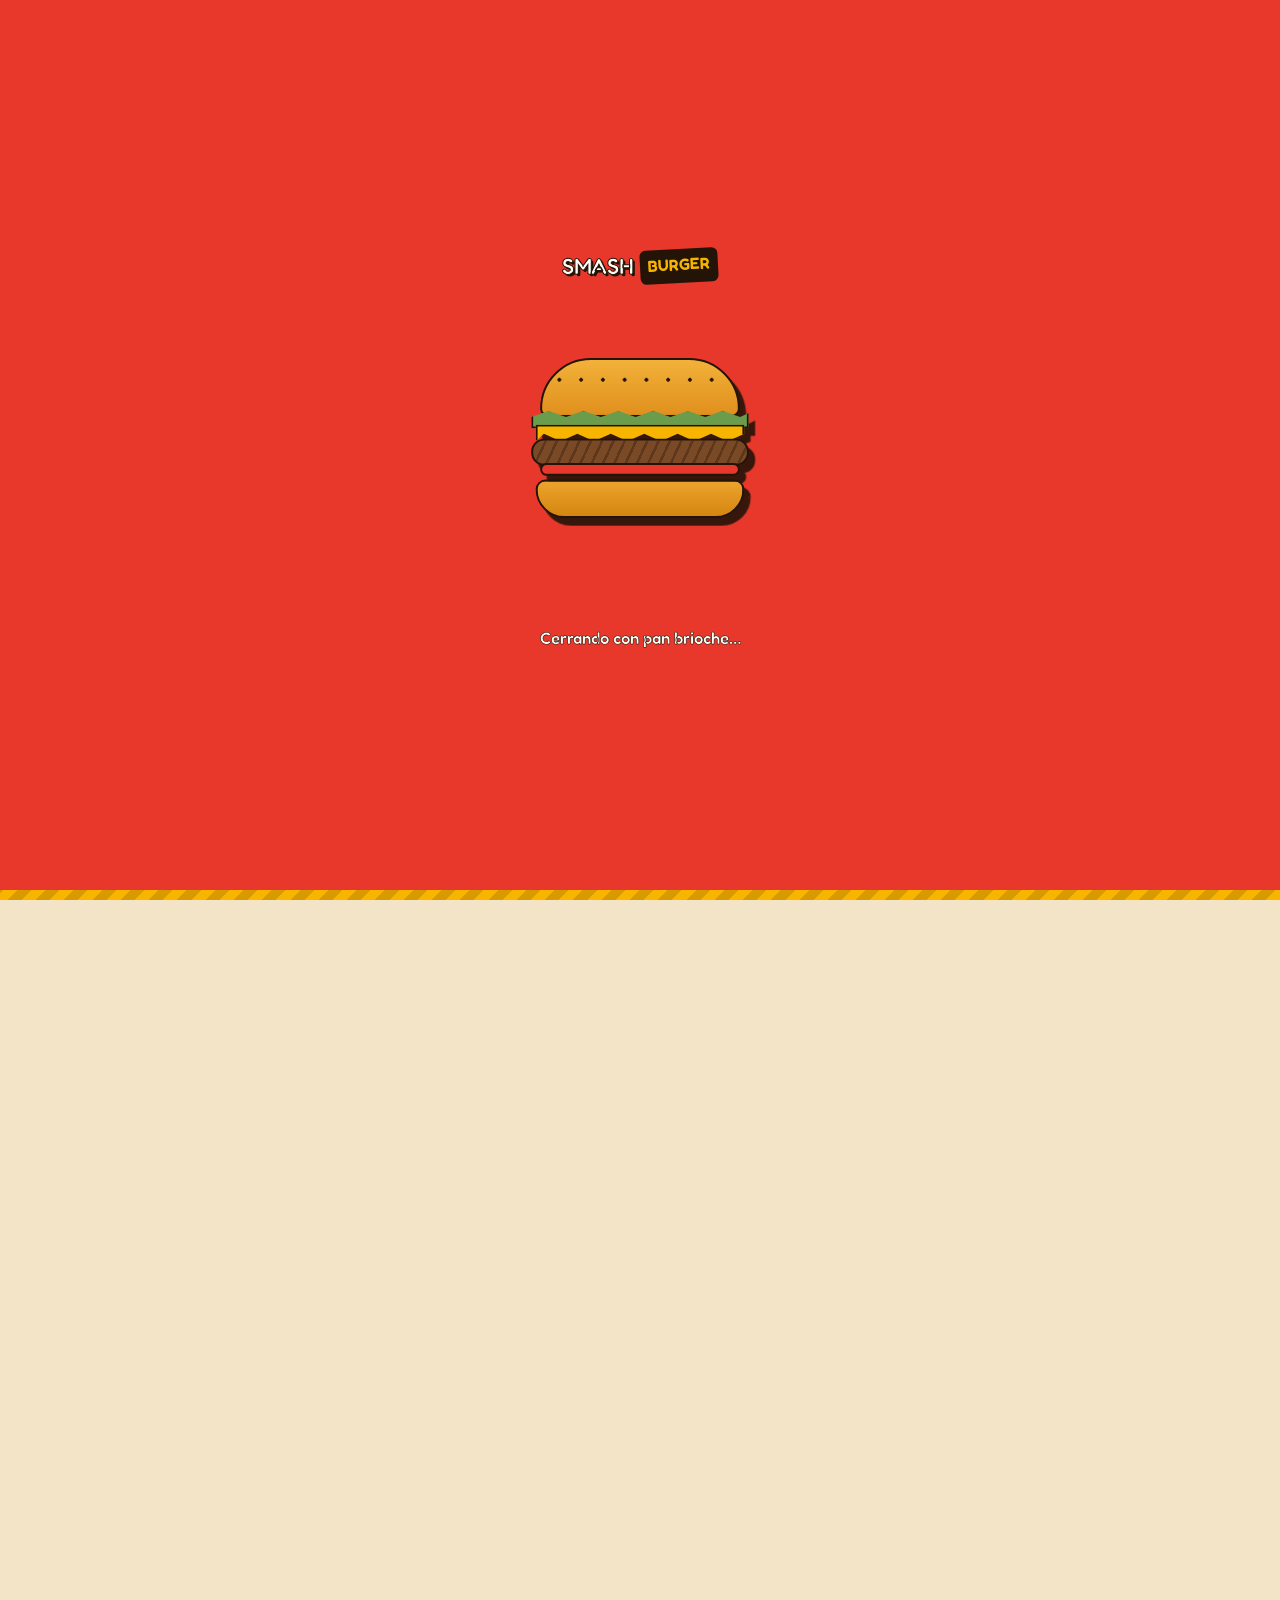
==== index.html @ 74e7815f "Rediseñar hero, sumar animaciones al scroll y vista de carta completa - Hero: la imagen aprovecha el" ====
<!DOCTYPE html>
<html lang="es">
<head>
<meta charset="UTF-8" />
<meta name="viewport" content="width=device-width, initial-scale=1.0" />
<title>Smash Burger — Smasheadas a mano, directo a la plancha</title>
<meta name="description" content="Smash Burger: hamburguesas smasheadas con carne 100% vacuna, pan brioche tostado y papas cortadas a mano. Pedí online o visitanos." />
<link rel="icon" href="data:image/svg+xml,%3Csvg xmlns='http://www.w3.org/2000/svg' viewBox='0 0 100 100'%3E%3Ctext y='.9em' font-size='90'%3E%F0%9F%8D%94%3C/text%3E%3C/svg%3E" />
<link rel="preconnect" href="https://fonts.googleapis.com" />
<link rel="preconnect" href="https://fonts.gstatic.com" crossorigin />
<link href="https://fonts.googleapis.com/css2?family=Fredoka:wght@500;600;700&family=Nunito:wght@600;700;800&display=swap" rel="stylesheet" />
<link rel="stylesheet" href="css/style.css" />
</head>
<body class="no-scroll">

<!-- ============ PRELOADER ============ -->
<svg width="0" height="0" style="position: absolute" aria-hidden="true" focusable="false">
  <defs>
    <clipPath id="waveClip" clipPathUnits="objectBoundingBox">
      <path d="M0,0 H1 V0.82 C0.958,0.9 0.917,0.9 0.875,0.82 C0.833,0.74 0.792,0.74 0.75,0.82 C0.708,0.9 0.667,0.9 0.625,0.82 C0.583,0.74 0.542,0.74 0.5,0.82 C0.458,0.9 0.417,0.9 0.375,0.82 C0.333,0.74 0.292,0.74 0.25,0.82 C0.208,0.9 0.167,0.9 0.125,0.82 C0.083,0.74 0.042,0.74 0,0.82 Z" />
    </clipPath>
  </defs>
</svg>

<div id="preloader">
  <div class="preload-logo">
    <span class="logo-smash">SMASH</span>
    <span class="logo-burger">BURGER</span>
  </div>

  <div class="css-burger preload-burger" aria-hidden="true">
    <div class="bun-top"></div>
    <div class="lettuce"></div>
    <div class="cheese"></div>
    <div class="patty"></div>
    <div class="tomato"></div>
    <div class="bun-bottom"></div>
  </div>

  <p class="preload-status" id="preloadStatus">Prendiendo la plancha…</p>

  <div class="preload-bar" aria-hidden="true">
    <div class="preload-bar-fill" id="preloadBarFill"></div>
  </div>
</div>

<div class="reveal-layer reveal-layer--orange" id="revealOrange" aria-hidden="true"></div>
<div class="reveal-layer reveal-layer--maroon" id="revealMaroon" aria-hidden="true"></div>

<!-- ============ HEADER ============ -->
<header class="site-header" id="siteHeader">
  <div class="container">
    <a href="#inicio" class="logo">
      <span class="logo-smash">SMASH</span>
      <span class="logo-burger">BURGER</span>
    </a>

    <nav>
      <ul class="nav-links" id="navLinks">
        <li><a href="#inicio">Inicio</a></li>
        <li><a href="#menu">Menú</a></li>
        <li><a href="#nosotros">Nosotros</a></li>
        <li><a href="#ubicacion">Ubicación</a></li>
        <li><a href="#contacto">Contacto</a></li>
      </ul>
    </nav>

    <div class="header-actions">
      <a href="#contacto" class="btn btn--primary btn--sm">Pedí ahora</a>
      <button class="nav-toggle" id="navToggle" aria-label="Abrir menú" aria-expanded="false">
        <span></span><span></span><span></span>
      </button>
    </div>
  </div>
</header>

<main>

  <!-- ============ HERO ============ -->
  <section class="hero" id="inicio">
    <span class="hero-bg-word" aria-hidden="true">SMASH</span>

    <div class="container">
      <div class="hero-copy">
        <span class="eyebrow reveal reveal--left">100% carne vacuna · pan brioche</span>
        <h1 class="reveal reveal--left" style="transition-delay:.08s">
          Smasheadas a mano,<br />
          directo a la <span class="highlight text-outline">plancha
            <svg viewBox="0 0 200 20" preserveAspectRatio="none" aria-hidden="true"><path d="M2 14C40 4 160 4 198 14" fill="none" stroke="var(--yellow)" stroke-width="8" stroke-linecap="round"/></svg>
          </span>
        </h1>
        <p class="reveal reveal--left" style="transition-delay:.16s">
          Carne aplastada en el punto justo para maximizar el dorado y el sabor,
          pan brioche tostado en manteca y el doble de queso. Nada de vueltas,
          todo sabor.
        </p>
        <div class="hero-actions reveal reveal--left" style="transition-delay:.24s">
          <a href="#menu" class="btn btn--primary">Ver menú</a>
          <a href="#ubicacion" class="btn btn--ghost">Cómo llegar</a>
        </div>

        <div class="hero-stats reveal reveal--left" style="transition-delay:.32s">
          <div>
            <strong>+8</strong>
            <span>años en la plancha</span>
          </div>
          <div>
            <strong>100%</strong>
            <span>carne fresca</span>
          </div>
          <div>
            <strong>4.8★</strong>
            <span>en pedidos online</span>
          </div>
        </div>
      </div>

      <div class="hero-visual reveal reveal--scale" style="transition-delay:.15s">
        <div class="hero-visual__glow" aria-hidden="true"></div>
        <div class="hero-visual__ring" aria-hidden="true"></div>
        <div class="hero-visual__ring hero-visual__ring--2" aria-hidden="true"></div>
        <img class="hero-cutout" src="images/hero-tokyo.png" alt="Burger Tokyo, la clásica de Smash Burger" />
        <span class="hero-badge hero-badge--rating">4.8★<small>+2.000 pedidos</small></span>
        <span class="hero-badge hero-badge--fresh">🔥 Recién<br />smasheada</span>
      </div>
    </div>
  </section>

  <!-- ============ FEATURE STRIP ============ -->
  <section class="feature-strip">
    <div class="container">
      <div class="feature reveal reveal--up">
        <svg viewBox="0 0 24 24" fill="none" stroke="currentColor" stroke-width="2"><path d="M12 2v6M12 16v6M4.9 4.9l4.2 4.2M14.9 14.9l4.2 4.2M2 12h6M16 12h6M4.9 19.1l4.2-4.2M14.9 9.1l4.2-4.2"/></svg>
        <div><strong>Plancha al máximo</strong><span>Sellado y dorado real</span></div>
      </div>
      <div class="feature reveal reveal--up">
        <svg viewBox="0 0 24 24" fill="none" stroke="currentColor" stroke-width="2"><path d="M3 10h18M5 6h14a2 2 0 0 1 2 2v10a2 2 0 0 1-2 2H5a2 2 0 0 1-2-2V8a2 2 0 0 1 2-2Z"/></svg>
        <div><strong>Pan brioche</strong><span>Horneado y tostado en manteca</span></div>
      </div>
      <div class="feature reveal reveal--up">
        <svg viewBox="0 0 24 24" fill="none" stroke="currentColor" stroke-width="2"><path d="M12 2 2 7l10 5 10-5-10-5ZM2 17l10 5 10-5M2 12l10 5 10-5"/></svg>
        <div><strong>Carne premium</strong><span>100% vacuna, sin mezclas</span></div>
      </div>
      <div class="feature reveal reveal--up">
        <svg viewBox="0 0 24 24" fill="none" stroke="currentColor" stroke-width="2"><path d="M3 17h13V7H3v10ZM16 10h3l3 3v4h-6v-7ZM6 20a2 2 0 1 0 0-4 2 2 0 0 0 0 4ZM17 20a2 2 0 1 0 0-4 2 2 0 0 0 0 4Z"/></svg>
        <div><strong>Delivery rápido</strong><span>Directo a tu puerta</span></div>
      </div>
    </div>
  </section>

  <!-- ============ MENU ============ -->
  <section class="section" id="menu">
    <div class="container">
      <div class="section-head reveal reveal--up">
        <span class="eyebrow">Nuestra carta</span>
        <h2>Elegí tu <span class="highlight">smash
            <svg viewBox="0 0 200 20" preserveAspectRatio="none" aria-hidden="true"><path d="M2 14C40 4 160 4 198 14" fill="none" stroke="var(--red)" stroke-width="8" stroke-linecap="round"/></svg>
          </span> favorita</h2>
        <p>Todas nuestras burgers se arman al momento, con la carne recién smasheada en la plancha.</p>
      </div>

      <div class="menu-grid" id="menuGrid">
        <p class="menu-loading">Cargando el menú…</p>
      </div>

      <div class="menu-cta reveal reveal--up">
        <a href="#carta" class="btn btn--secondary" id="openFullMenu">Ver carta completa</a>
      </div>
    </div>
  </section>

  <!-- ============ ABOUT ============ -->
  <section class="section about" id="nosotros">
    <div class="container">
      <div class="about-visual reveal reveal--left">
        <img class="about-photo" src="images/denver.jpg" alt="Medallones smasheados dorándose en la plancha" loading="lazy" />
        <span class="about-badge">+8 años<br />en la plancha</span>
      </div>

      <div class="about-copy">
        <span class="eyebrow reveal reveal--right">Nuestra historia</span>
        <h2 class="reveal reveal--right" style="transition-delay:.08s">De un carrito en la esquina a tu antojo de todos los días</h2>
        <p class="reveal reveal--right" style="transition-delay:.14s">
          Empezamos con una plancha, una receta y la idea de que una hamburguesa
          smasheada bien hecha no necesita nada más. Hoy seguimos cocinando cada
          medallón al momento, sin atajos ni ingredientes de más.
        </p>
        <p class="reveal reveal--right" style="transition-delay:.2s">
          Elegimos cortes premium, horneamos nuestro propio pan brioche y cortamos
          las papas a mano todos los días. Así de simple, así de rico.
        </p>

        <ul class="about-list reveal reveal--right" style="transition-delay:.26s">
          <li>
            <svg viewBox="0 0 24 24" fill="none" stroke="currentColor" stroke-width="2"><path d="m5 13 4 4L19 7"/></svg>
            Carne 100% vacuna, sin conservantes
          </li>
          <li>
            <svg viewBox="0 0 24 24" fill="none" stroke="currentColor" stroke-width="2"><path d="m5 13 4 4L19 7"/></svg>
            Pan brioche artesanal horneado a diario
          </li>
          <li>
            <svg viewBox="0 0 24 24" fill="none" stroke="currentColor" stroke-width="2"><path d="m5 13 4 4L19 7"/></svg>
            Papas cortadas a mano, sin congelar
          </li>
        </ul>
      </div>
    </div>
  </section>

  <!-- ============ UBICACION ============ -->
  <section class="section location" id="ubicacion">
    <div class="container">
      <div class="location-card reveal reveal--left">
        <span class="eyebrow">Visitanos</span>
        <h3>Ubicación y horarios</h3>

        <div class="info-row">
          <svg viewBox="0 0 24 24" fill="none" stroke="currentColor" stroke-width="2"><path d="M12 21s7-6.5 7-12a7 7 0 1 0-14 0c0 5.5 7 12 7 12Z"/><circle cx="12" cy="9" r="2.5"/></svg>
          <div>
            <strong>Dirección</strong>
            <span>Av. Siempre Viva 742, esquina Corrientes</span>
          </div>
        </div>

        <div class="info-row">
          <svg viewBox="0 0 24 24" fill="none" stroke="currentColor" stroke-width="2"><path d="M22 16.9v3a2 2 0 0 1-2.2 2 19.8 19.8 0 0 1-8.6-3.1 19.5 19.5 0 0 1-6-6 19.8 19.8 0 0 1-3.1-8.7A2 2 0 0 1 4.1 2h3a2 2 0 0 1 2 1.7c.1 1 .3 2 .7 3a2 2 0 0 1-.4 2.1L8 10.2a16 16 0 0 0 6 6l1.4-1.4a2 2 0 0 1 2.1-.4c1 .4 2 .6 3 .7a2 2 0 0 1 1.5 2Z"/></svg>
          <div>
            <strong>Teléfono / WhatsApp</strong>
            <span>+54 9 11 2345-6789</span>
          </div>
        </div>

        <div class="info-row">
          <svg viewBox="0 0 24 24" fill="none" stroke="currentColor" stroke-width="2"><rect x="3" y="5" width="18" height="16" rx="2"/><path d="M16 3v4M8 3v4M3 11h18"/></svg>
          <div>
            <strong>Horarios</strong>
            <span>Todos los días</span>
          </div>
        </div>

        <table class="hours-table">
          <tr><td>Lunes – Jueves</td><td>18:00 – 00:00</td></tr>
          <tr><td>Viernes – Sábado</td><td>18:00 – 01:30</td></tr>
          <tr><td>Domingo</td><td>18:00 – 23:30</td></tr>
        </table>
      </div>

      <div class="map-frame reveal reveal--right">
        <div class="map-pin">
          <svg viewBox="0 0 24 24" fill="none" stroke="currentColor" stroke-width="2"><path d="M12 21s7-6.5 7-12a7 7 0 1 0-14 0c0 5.5 7 12 7 12Z"/><circle cx="12" cy="9" r="2.5"/></svg>
          <span>Estamos acá</span>
        </div>
      </div>
    </div>
  </section>

  <!-- ============ CTA BANNER ============ -->
  <section class="cta-banner" id="contacto">
    <div class="container">
      <div class="reveal reveal--up">
        <h2>¿Tenés hambre?</h2>
        <p>Pedí por WhatsApp o delivery y te la llevamos recién smasheada.</p>
      </div>
      <a href="https://wa.me/5491123456789" target="_blank" rel="noopener" class="btn btn--secondary reveal reveal--up" style="transition-delay:.1s">Pedir por WhatsApp</a>
    </div>
  </section>

</main>

<!-- ============ CARTA COMPLETA (vista a pantalla completa) ============ -->
<section class="full-menu" id="fullMenu" aria-hidden="true">
  <div class="full-menu__top">
    <div class="container full-menu__top-inner">
      <span class="logo">
        <span class="logo-smash">SMASH</span>
        <span class="logo-burger">BURGER</span>
      </span>
      <button class="btn btn--ghost btn--sm full-menu__back" id="fullMenuBack" type="button">
        <svg viewBox="0 0 24 24" fill="none" stroke="currentColor" stroke-width="2"><path d="M19 12H5M12 19l-7-7 7-7"/></svg>
        Volver al inicio
      </button>
    </div>
  </div>

  <div class="container">
    <div class="section-head">
      <span class="eyebrow">Carta completa</span>
      <h2>Todo nuestro <span class="highlight">menú
          <svg viewBox="0 0 200 20" preserveAspectRatio="none" aria-hidden="true"><path d="M2 14C40 4 160 4 198 14" fill="none" stroke="var(--red)" stroke-width="8" stroke-linecap="round"/></svg>
        </span></h2>
      <p>Elegí tu smash favorita, todas hechas al momento en la plancha.</p>
    </div>

    <div class="menu-grid" id="fullMenuGrid">
      <p class="menu-loading">Cargando el menú…</p>
    </div>
  </div>
</section>

<!-- ============ FOOTER ============ -->
<footer class="site-footer">
  <div class="container">
    <div class="footer-top">
      <div class="footer-brand">
        <a href="#inicio" class="logo">
          <span class="logo-smash">SMASH</span>
          <span class="logo-burger">BURGER</span>
        </a>
        <p>Hamburguesas smasheadas con carne 100% vacuna, pan brioche artesanal y mucho sabor. Todos los días desde las 18:00.</p>
        <div class="social-row">
          <a href="#" aria-label="Instagram">
            <svg viewBox="0 0 24 24" fill="none" stroke="currentColor" stroke-width="2"><rect x="3" y="3" width="18" height="18" rx="5"/><circle cx="12" cy="12" r="4"/><circle cx="17.5" cy="6.5" r="1"/></svg>
          </a>
          <a href="#" aria-label="WhatsApp">
            <svg viewBox="0 0 24 24" fill="none" stroke="currentColor" stroke-width="2"><path d="M22 16.9v3a2 2 0 0 1-2.2 2 19.8 19.8 0 0 1-8.6-3.1 19.5 19.5 0 0 1-6-6 19.8 19.8 0 0 1-3.1-8.7A2 2 0 0 1 4.1 2h3a2 2 0 0 1 2 1.7c.1 1 .3 2 .7 3a2 2 0 0 1-.4 2.1L8 10.2a16 16 0 0 0 6 6l1.4-1.4a2 2 0 0 1 2.1-.4c1 .4 2 .6 3 .7a2 2 0 0 1 1.5 2Z"/></svg>
          </a>
          <a href="#" aria-label="Facebook">
            <svg viewBox="0 0 24 24" fill="none" stroke="currentColor" stroke-width="2"><path d="M14 9h3V6h-3a4 4 0 0 0-4 4v2H7v3h3v6h3v-6h3l1-3h-4v-2a1 1 0 0 1 1-1Z"/></svg>
          </a>
        </div>
      </div>

      <div class="footer-col">
        <h4>Navegación</h4>
        <ul>
          <li><a href="#inicio">Inicio</a></li>
          <li><a href="#menu">Menú</a></li>
          <li><a href="#nosotros">Nosotros</a></li>
          <li><a href="#ubicacion">Ubicación</a></li>
        </ul>
      </div>

      <div class="footer-col">
        <h4>Menú</h4>
        <ul>
          <li><a href="#menu">Clásicas</a></li>
          <li><a href="#menu">Especiales</a></li>
          <li><a href="#menu">Veggie</a></li>
        </ul>
      </div>

      <div class="footer-col">
        <h4>Contacto</h4>
        <ul>
          <li><a href="tel:+5491123456789">+54 9 11 2345-6789</a></li>
          <li><a href="mailto:hola@smashburger.com">hola@smashburger.com</a></li>
          <li><a href="#ubicacion">Av. Siempre Viva 742</a></li>
        </ul>
      </div>
    </div>

    <div class="footer-bottom">
      <span>© <span id="year"></span> Smash Burger. Todos los derechos reservados.</span>
      <span>Hecho con 🍔 y mucha plancha.</span>
    </div>
  </div>
</footer>

<script src="js/main.js"></script>
</body>
</html>
---- css/style.css ----
/* =========================================================
   SMASH BURGER — Design tokens
   ========================================================= */
:root {
  --cream: #f3e4c8;
  --cream-light: #fbf3e2;
  --cream-dark: #e6d2ab;
  --ink: #241408;
  --ink-soft: #4a3320;
  --red: #e8382b;
  --red-dark: #b8281d;
  --yellow: #f7b500;
  --yellow-dark: #d99a00;
  --orange: #f0791c;
  --maroon: #3a0f14;
  --green: #4c7a3f;
  --white: #fffdf7;

  --font-display: "Fredoka", "Baloo 2", sans-serif;
  --font-body: "Nunito", "Poppins", sans-serif;

  --border: 3px solid var(--ink);
  --border-thin: 2px solid var(--ink);
  --shadow-hard: 6px 6px 0 var(--ink);
  --shadow-hard-sm: 4px 4px 0 var(--ink);
  --shadow-hard-lg: 9px 9px 0 var(--ink);

  --radius: 18px;
  --radius-lg: 28px;

  --container: 1180px;
}

/* =========================================================
   Scroll reveal (elements slide/fade in on scroll)
   ========================================================= */
.reveal {
  opacity: 0;
  transform: translateY(42px);
  transition: opacity 0.75s cubic-bezier(0.16, 0.84, 0.44, 1),
    transform 0.75s cubic-bezier(0.16, 0.84, 0.44, 1);
  will-change: opacity, transform;
}

.reveal--left { transform: translateX(-56px); }
.reveal--right { transform: translateX(56px); }
.reveal--up { transform: translateY(42px); }
.reveal--scale { transform: scale(0.88); }

.reveal.is-visible {
  opacity: 1;
  transform: translate(0, 0) scale(1);
}

.feature-strip .feature.reveal:nth-child(2) { transition-delay: 0.08s; }
.feature-strip .feature.reveal:nth-child(3) { transition-delay: 0.16s; }
.feature-strip .feature.reveal:nth-child(4) { transition-delay: 0.24s; }

.about-list.reveal li { transition: opacity 0.4s ease, transform 0.4s ease; }

@media (prefers-reduced-motion: reduce) {
  .reveal {
    opacity: 1 !important;
    transform: none !important;
    transition: none !important;
  }
  .hero-visual__glow,
  .hero-visual__ring,
  .hero-cutout,
  .hero-badge--fresh {
    animation: none !important;
  }
}

/* =========================================================
   Reset
   ========================================================= */
* { margin: 0; padding: 0; box-sizing: border-box; }

html { scroll-behavior: smooth; overflow-x: hidden; }

body {
  background: var(--cream);
  color: var(--ink);
  font-family: var(--font-body);
  font-weight: 600;
  line-height: 1.5;
  overflow-x: hidden;
  max-width: 100vw;
  overflow-x: hidden;
}

body.no-scroll { overflow: hidden; height: 100vh; }

img, svg { display: block; max-width: 100%; }

a { color: inherit; text-decoration: none; }

ul { list-style: none; }

button { font-family: inherit; cursor: pointer; border: none; background: none; }

h1, h2, h3, h4 {
  font-family: var(--font-display);
  font-weight: 600;
  line-height: 1.05;
  color: var(--ink);
}

.container {
  width: 100%;
  max-width: var(--container);
  margin: 0 auto;
  padding: 0 24px;
}

.section { padding: 96px 0; position: relative; }
.section--tight { padding: 64px 0; }

.section-head {
  text-align: center;
  max-width: 620px;
  margin: 0 auto 56px;
}

.eyebrow {
  display: inline-block;
  font-family: var(--font-display);
  font-size: 0.85rem;
  letter-spacing: 0.14em;
  text-transform: uppercase;
  color: var(--red);
  background: var(--white);
  border: var(--border-thin);
  border-radius: 999px;
  padding: 6px 18px;
  box-shadow: var(--shadow-hard-sm);
  margin-bottom: 18px;
}

.section-head h2 {
  font-size: clamp(2rem, 4vw, 2.75rem);
  margin-bottom: 14px;
}

.section-head p {
  color: var(--ink-soft);
  font-size: 1.05rem;
}

.text-outline {
  color: var(--red);
  -webkit-text-stroke: 1px var(--ink);
  text-shadow:
    -3px -3px 0 var(--white),
    3px -3px 0 var(--white),
    -3px 3px 0 var(--white),
    3px 3px 0 var(--white),
    0 3px 0 var(--white),
    0 -3px 0 var(--white),
    3px 0 0 var(--white),
    -3px 0 0 var(--white),
    6px 6px 0 var(--ink);
}

.text-outline--yellow { color: var(--yellow); }

.highlight {
  position: relative;
  white-space: nowrap;
}

.highlight svg {
  position: absolute;
  left: -4%;
  bottom: -0.35em;
  width: 108%;
  height: 0.5em;
  z-index: -1;
}

/* =========================================================
   Buttons
   ========================================================= */
.btn {
  display: inline-flex;
  align-items: center;
  justify-content: center;
  gap: 8px;
  font-family: var(--font-display);
  font-size: 1rem;
  letter-spacing: 0.02em;
  padding: 14px 30px;
  border-radius: 999px;
  border: var(--border-thin);
  box-shadow: var(--shadow-hard-sm);
  transition: transform 0.12s ease, box-shadow 0.12s ease;
  white-space: nowrap;
}

.btn:active,
.btn:hover {
  transform: translate(3px, 3px);
  box-shadow: 1px 1px 0 var(--ink);
}

.btn--primary { background: var(--red); color: var(--white); }
.btn--secondary { background: var(--yellow); color: var(--ink); }
.btn--ghost { background: var(--cream-light); color: var(--ink); }

.btn--sm { padding: 10px 20px; font-size: 0.9rem; }

/* =========================================================
   Preloader
   ========================================================= */
#preloader,
.reveal-layer {
  position: fixed;
  inset: 0;
  transition: transform 0.8s cubic-bezier(0.76, 0, 0.24, 1);
}

#preloader {
  z-index: 999;
  background: var(--red);
  display: flex;
  flex-direction: column;
  align-items: center;
  justify-content: center;
  gap: 22px;
}

#preloader.leave { clip-path: url(#waveClip); transform: translateY(-100%); }

.reveal-layer {
  clip-path: url(#waveClip);
  transform: translateY(0);
}

.reveal-layer--orange { z-index: 998; background: var(--orange); }
.reveal-layer--maroon { z-index: 997; background: var(--maroon); }
.reveal-layer.leave { transform: translateY(-100%); }

.preload-logo {
  font-family: var(--font-display);
  font-size: 1.4rem;
  display: flex;
  gap: 6px;
}

.preload-logo .logo-smash {
  color: var(--white);
  -webkit-text-stroke: 1px var(--ink);
  text-shadow: 2px 2px 0 var(--ink);
}

.preload-logo .logo-burger {
  color: var(--yellow);
  background: var(--ink);
  padding: 3px 8px;
  border-radius: 6px;
  font-size: 1rem;
  transform: rotate(-3deg);
}

.preload-burger {
  transform: scale(0.64);
  filter: drop-shadow(8px 10px 0 rgba(58, 15, 20, 0.55));
}

.preload-burger > div {
  opacity: 0;
  transform: translateY(20px) scale(0.85);
  transition: opacity 0.45s cubic-bezier(0.34, 1.56, 0.64, 1),
    transform 0.45s cubic-bezier(0.34, 1.56, 0.64, 1);
}

.preload-burger > div.is-visible { opacity: 1; transform: translateY(0) scale(1); }

.preload-status {
  font-family: var(--font-display);
  font-size: 1.05rem;
  color: var(--white);
  -webkit-text-stroke: 0.6px var(--ink);
  min-height: 1.4em;
}

.preload-bar {
  position: absolute;
  left: 0;
  right: 0;
  bottom: 0;
  height: 10px;
  background: var(--maroon);
  z-index: 2;
}

.preload-bar-fill {
  height: 100%;
  width: 0%;
  background: repeating-linear-gradient(
    -45deg,
    var(--yellow) 0px,
    var(--yellow) 10px,
    var(--yellow-dark) 10px,
    var(--yellow-dark) 20px
  );
  transition: width 0.15s linear;
}

/* =========================================================
   Header
   ========================================================= */
.site-header {
  position: fixed;
  top: 0;
  left: 0;
  right: 0;
  z-index: 200;
  padding: 18px 0;
  transition: background 0.3s ease, box-shadow 0.3s ease, padding 0.3s ease;
}

.site-header.is-scrolled {
  background: var(--cream);
  border-bottom: var(--border-thin);
  padding: 12px 0;
}

.site-header .container {
  display: flex;
  align-items: center;
  justify-content: space-between;
  gap: 16px;
}

.logo {
  display: flex;
  align-items: baseline;
  gap: 6px;
  font-family: var(--font-display);
  font-size: 1.5rem;
}

.logo .logo-smash {
  color: var(--red);
  -webkit-text-stroke: 1px var(--ink);
  text-shadow: 2px 2px 0 var(--ink);
}

.logo .logo-burger {
  color: var(--yellow-dark);
  font-size: 1rem;
  background: var(--ink);
  padding: 3px 8px;
  border-radius: 6px;
  transform: rotate(-3deg);
}

.nav-links {
  display: flex;
  align-items: center;
  gap: 32px;
  font-family: var(--font-display);
  font-size: 0.95rem;
}

.nav-links a {
  position: relative;
  padding-bottom: 4px;
}

.nav-links a::after {
  content: "";
  position: absolute;
  left: 0;
  bottom: 0;
  width: 0%;
  height: 3px;
  background: var(--red);
  border-radius: 2px;
  transition: width 0.2s ease;
}

.nav-links a:hover::after { width: 100%; }

.header-actions { display: flex; align-items: center; gap: 14px; }

.nav-toggle {
  display: none;
  flex-direction: column;
  gap: 5px;
  padding: 10px;
  border: var(--border-thin);
  border-radius: 10px;
  background: var(--cream-light);
  box-shadow: var(--shadow-hard-sm);
}

.nav-toggle span {
  width: 22px;
  height: 3px;
  background: var(--ink);
  border-radius: 2px;
  transition: transform 0.25s ease, opacity 0.25s ease;
}

.nav-toggle.is-open span:nth-child(1) { transform: translateY(8px) rotate(45deg); }
.nav-toggle.is-open span:nth-child(2) { opacity: 0; }
.nav-toggle.is-open span:nth-child(3) { transform: translateY(-8px) rotate(-45deg); }

/* =========================================================
   Hero
   ========================================================= */
.hero {
  position: relative;
  min-height: 100vh;
  display: flex;
  align-items: center;
  padding-top: 110px;
  overflow: hidden;
}

.hero-bg-word {
  position: absolute;
  top: 46%;
  left: 50%;
  transform: translate(-50%, -50%);
  font-family: var(--font-display);
  font-size: clamp(7rem, 26vw, 22rem);
  color: var(--cream-dark);
  z-index: 0;
  white-space: nowrap;
  user-select: none;
  pointer-events: none;
}

.hero .container {
  position: relative;
  z-index: 1;
  display: grid;
  grid-template-columns: 1.1fr 0.9fr;
  align-items: center;
  gap: 40px;
}

.hero-copy { min-width: 0; }

.hero-copy .eyebrow { margin-bottom: 22px; }

.hero-copy h1 {
  font-size: clamp(2.6rem, 5.4vw, 4.4rem);
  margin-bottom: 22px;
}

.hero-copy p {
  font-size: 1.15rem;
  color: var(--ink-soft);
  max-width: 480px;
  margin-bottom: 32px;
}

.hero-actions { display: flex; flex-wrap: wrap; gap: 16px; margin-bottom: 20px; }

.hero-stats {
  display: flex;
  gap: 28px;
  margin-top: 36px;
}

.hero-stats div { text-align: left; }

.hero-stats strong {
  display: block;
  font-family: var(--font-display);
  font-size: 1.6rem;
  color: var(--red);
}

.hero-stats span { font-size: 0.85rem; color: var(--ink-soft); }

.hero-visual {
  position: relative;
  display: flex;
  align-items: center;
  justify-content: center;
  min-width: 0;
  min-height: 480px;
}

.hero-visual__glow {
  position: absolute;
  width: min(620px, 88vw);
  height: min(620px, 88vw);
  background: radial-gradient(circle, var(--yellow) 0%, rgba(247, 181, 0, 0) 70%);
  border-radius: 50%;
  opacity: 0.55;
  z-index: 0;
  animation: heroFloat 6s ease-in-out infinite;
}

.hero-visual__ring {
  position: absolute;
  width: min(460px, 74vw);
  height: min(460px, 74vw);
  border: 3px dashed var(--ink);
  border-radius: 50%;
  opacity: 0.14;
  z-index: 0;
  animation: heroSpin 40s linear infinite;
}

.hero-visual__ring--2 {
  width: min(360px, 60vw);
  height: min(360px, 60vw);
  opacity: 0.22;
  border-style: solid;
  border-color: var(--red);
  animation-duration: 26s;
  animation-direction: reverse;
}

.hero-cutout {
  position: relative;
  z-index: 1;
  width: min(560px, 92vw);
  max-width: none;
  height: auto;
  filter: drop-shadow(0 30px 34px rgba(36, 20, 8, 0.35));
  animation: heroFloat 5s ease-in-out infinite;
}

.hero-badge {
  position: absolute;
  z-index: 2;
  display: flex;
  flex-direction: column;
  align-items: center;
  line-height: 1.15;
  font-family: var(--font-display);
  font-size: 1rem;
  text-align: center;
  background: var(--white);
  color: var(--red);
  border: var(--border-thin);
  border-radius: 999px;
  padding: 12px 18px;
  box-shadow: var(--shadow-hard-sm);
}

.hero-badge small {
  font-family: var(--font-body);
  font-size: 0.68rem;
  color: var(--ink-soft);
  font-weight: 700;
}

.hero-badge--rating {
  top: 6%;
  right: 2%;
  animation: heroFloat 4.5s ease-in-out infinite;
}

.hero-badge--fresh {
  bottom: 10%;
  left: -2%;
  color: var(--ink);
  border-radius: 24px;
  animation: heroFloat 4s ease-in-out infinite reverse;
}

@keyframes heroFloat {
  0%, 100% { transform: translateY(0); }
  50% { transform: translateY(-16px); }
}

@keyframes heroSpin {
  to { transform: rotate(360deg); }
}

/* CSS burger illustration */
.css-burger {
  position: relative;
  width: min(340px, 80vw);
  height: 300px;
  filter: drop-shadow(10px 12px 0 rgba(36, 20, 8, 0.9));
}

.css-burger .bun-top {
  position: absolute;
  top: 0;
  left: 4%;
  width: 92%;
  height: 92px;
  background: linear-gradient(180deg, #f2b23a 0%, #e08f1d 100%);
  border: var(--border);
  border-radius: 160px 160px 26px 26px;
  background-image:
    radial-gradient(circle, var(--ink) 3px, transparent 3px),
    linear-gradient(180deg, #f2b23a 0%, #e08f1d 100%);
  background-size: 34px 34px, 100% 100%;
  background-position: 10px 14px, 0 0;
  background-repeat: repeat-x, no-repeat;
}

.css-burger .lettuce {
  position: absolute;
  top: 80px;
  left: 0;
  width: 100%;
  height: 30px;
  background: #6a9c4d;
  border: var(--border);
  clip-path: polygon(
    0% 40%, 8% 10%, 16% 40%, 24% 8%, 32% 40%, 40% 10%,
    48% 40%, 56% 8%, 64% 40%, 72% 10%, 80% 40%, 88% 8%,
    96% 40%, 100% 20%, 100% 100%, 0% 100%
  );
}

.css-burger .cheese {
  position: absolute;
  top: 104px;
  left: 2%;
  width: 96%;
  height: 26px;
  background: var(--yellow);
  border: var(--border);
  clip-path: polygon(
    0% 0%, 100% 0%, 100% 55%, 92% 100%, 84% 55%, 76% 100%,
    68% 55%, 60% 100%, 52% 55%, 44% 100%, 36% 55%, 28% 100%,
    20% 55%, 12% 100%, 4% 55%, 0% 100%
  );
}

.css-burger .patty {
  position: absolute;
  top: 126px;
  left: 0;
  width: 100%;
  height: 42px;
  background: #7a4a26;
  border: var(--border);
  border-radius: 20px;
  background-image: repeating-linear-gradient(
    115deg,
    rgba(36, 20, 8, 0.35) 0px,
    rgba(36, 20, 8, 0.35) 4px,
    transparent 4px,
    transparent 16px
  );
}

.css-burger .tomato {
  position: absolute;
  top: 164px;
  left: 4%;
  width: 92%;
  height: 20px;
  background: var(--red);
  border: var(--border);
  border-radius: 12px;
}

.css-burger .bun-bottom {
  position: absolute;
  top: 190px;
  left: 2%;
  width: 96%;
  height: 60px;
  background: linear-gradient(180deg, #eda32e 0%, #d4860f 100%);
  border: var(--border);
  border-radius: 20px 20px 60px 60px;
}

.css-burger .smoke {
  position: absolute;
  top: -40px;
  right: 10%;
  width: 46px;
  height: 46px;
  border: var(--border-thin);
  border-radius: 50%;
  background: var(--cream-light);
  opacity: 0.9;
}

.css-burger .smoke.s2 {
  top: -68px;
  right: 22%;
  width: 30px;
  height: 30px;
  opacity: 0.6;
}

/* =========================================================
   Feature strip
   ========================================================= */
.feature-strip {
  border-top: var(--border-thin);
  border-bottom: var(--border-thin);
  background: var(--ink);
}

.feature-strip .container {
  display: grid;
  grid-template-columns: repeat(4, 1fr);
  padding: 26px 24px;
}

.feature-strip .feature {
  display: flex;
  align-items: center;
  gap: 12px;
  color: var(--cream-light);
  justify-content: center;
  text-align: left;
  border-right: 1px solid rgba(255, 255, 255, 0.15);
  padding: 0 14px;
}

.feature-strip .feature:last-child { border-right: none; }

.feature-strip svg { width: 30px; height: 30px; flex-shrink: 0; color: var(--yellow); }

.feature-strip strong {
  display: block;
  font-family: var(--font-display);
  font-size: 0.95rem;
}

.feature-strip span { font-size: 0.8rem; color: var(--cream-dark); }

/* =========================================================
   Menu
   ========================================================= */
.menu-grid {
  display: grid;
  grid-template-columns: repeat(3, 1fr);
  gap: 30px;
}

.menu-card {
  position: relative;
  background: var(--cream-light);
  border: var(--border);
  border-radius: var(--radius);
  box-shadow: var(--shadow-hard);
  transition: transform 0.15s ease, box-shadow 0.15s ease;
}

.menu-card:hover {
  transform: translate(-3px, -3px);
  box-shadow: 9px 9px 0 var(--ink);
}

.menu-card__photo {
  position: relative;
  width: 100%;
  aspect-ratio: 4 / 3;
}

.menu-card__photo img {
  width: 100%;
  height: 100%;
  object-fit: cover;
  display: block;
  background: var(--cream-dark);
  border-radius: calc(var(--radius) - 3px) calc(var(--radius) - 3px) 0 0;
  border-bottom: var(--border);
}

.price-tag {
  display: inline-flex;
  align-items: center;
  justify-content: center;
  font-family: var(--font-display);
  font-size: 0.85rem;
  background: var(--red);
  color: var(--white);
  border: var(--border-thin);
  border-radius: 50%;
  width: 68px;
  height: 68px;
  transform: rotate(6deg);
  flex-shrink: 0;
  box-shadow: var(--shadow-hard-sm);
}

.menu-card .price-tag {
  position: absolute;
  right: 16px;
  bottom: -24px;
  z-index: 2;
}

.menu-card h3 { font-size: 1.3rem; margin: 22px 22px 8px; }

.menu-card p {
  font-size: 0.92rem;
  color: var(--ink-soft);
  margin: 0 22px 18px;
  min-height: 44px;
}

.menu-card__footer {
  display: flex;
  align-items: center;
  justify-content: space-between;
  margin: 0 22px 22px;
}

.tag-pill {
  display: inline-block;
  font-size: 0.72rem;
  font-family: var(--font-display);
  text-transform: uppercase;
  letter-spacing: 0.05em;
  background: var(--ink);
  color: var(--cream-light);
  padding: 4px 10px;
  border-radius: 999px;
}

.menu-cta { text-align: center; margin-top: 50px; }

.menu-loading {
  grid-column: 1 / -1;
  text-align: center;
  color: var(--ink-soft);
  padding: 40px 0;
}

/* =========================================================
   About
   ========================================================= */
.about {
  background: var(--ink);
  color: var(--cream-light);
}

.about .container {
  display: grid;
  grid-template-columns: 0.9fr 1.1fr;
  gap: 60px;
  align-items: center;
}

.about-visual {
  position: relative;
  background: var(--red);
  border: var(--border);
  border-radius: var(--radius-lg);
  box-shadow: 10px 10px 0 var(--yellow);
  aspect-ratio: 4/5;
  display: flex;
  align-items: center;
  justify-content: center;
  overflow: hidden;
}

.about-photo {
  width: 100%;
  height: 100%;
  object-fit: cover;
  display: block;
  transition: transform 0.5s ease;
}

.about-visual:hover .about-photo { transform: scale(1.05); }

.about-badge {
  position: absolute;
  left: 22px;
  bottom: 22px;
  z-index: 2;
  font-family: var(--font-display);
  font-size: 0.95rem;
  line-height: 1.15;
  text-align: center;
  background: var(--yellow);
  color: var(--ink);
  border: var(--border-thin);
  border-radius: var(--radius);
  padding: 12px 18px;
  transform: rotate(-4deg);
  box-shadow: var(--shadow-hard-sm);
}

.about h2, .about .eyebrow { color: var(--cream-light); }
.about .eyebrow { background: var(--ink); border-color: var(--yellow); color: var(--yellow); }

.about p {
  color: var(--cream-dark);
  font-size: 1.05rem;
  margin-bottom: 18px;
}

.about-list {
  display: grid;
  gap: 14px;
  margin-top: 26px;
}

.about-list li {
  display: flex;
  align-items: center;
  gap: 12px;
  font-family: var(--font-display);
  font-size: 1rem;
}

.about-list svg {
  width: 26px;
  height: 26px;
  color: var(--yellow);
  flex-shrink: 0;
}

/* =========================================================
   Location
   ========================================================= */
.location .container {
  display: grid;
  grid-template-columns: 1fr 1fr;
  gap: 50px;
  align-items: stretch;
}

.location-card {
  background: var(--cream-light);
  border: var(--border);
  border-radius: var(--radius);
  box-shadow: var(--shadow-hard);
  padding: 40px;
}

.location-card h3 { font-size: 1.6rem; margin-bottom: 20px; }

.info-row {
  display: flex;
  gap: 14px;
  margin-bottom: 20px;
  align-items: flex-start;
}

.info-row svg { width: 26px; height: 26px; color: var(--red); flex-shrink: 0; margin-top: 2px; }
.info-row strong { display: block; font-family: var(--font-display); font-size: 0.95rem; }
.info-row span { color: var(--ink-soft); font-size: 0.92rem; }

.hours-table {
  width: 100%;
  border-collapse: collapse;
  margin-top: 8px;
}

.hours-table td {
  padding: 10px 0;
  border-bottom: 1px dashed var(--cream-dark);
  font-size: 0.95rem;
}

.hours-table td:first-child { font-family: var(--font-display); }
.hours-table td:last-child { text-align: right; color: var(--ink-soft); }

.map-frame {
  position: relative;
  border: var(--border);
  border-radius: var(--radius);
  box-shadow: var(--shadow-hard);
  background:
    linear-gradient(var(--cream-dark) 1px, transparent 1px) 0 0 / 40px 40px,
    linear-gradient(90deg, var(--cream-dark) 1px, transparent 1px) 0 0 / 40px 40px,
    var(--cream-light);
  display: flex;
  align-items: center;
  justify-content: center;
  min-height: 340px;
}

.map-pin {
  display: flex;
  flex-direction: column;
  align-items: center;
  gap: 10px;
}

.map-pin svg { width: 52px; height: 52px; color: var(--red); }
.map-pin span {
  font-family: var(--font-display);
  background: var(--ink);
  color: var(--cream-light);
  padding: 6px 14px;
  border-radius: 999px;
  font-size: 0.85rem;
}

/* =========================================================
   CTA banner
   ========================================================= */
.cta-banner {
  background: var(--red);
  border-top: var(--border);
  border-bottom: var(--border);
  overflow: hidden;
  position: relative;
}

.cta-banner .container {
  display: flex;
  align-items: center;
  justify-content: space-between;
  gap: 30px;
  padding-top: 60px;
  padding-bottom: 60px;
  flex-wrap: wrap;
}

.cta-banner h2 {
  color: var(--white);
  font-size: clamp(1.8rem, 3.6vw, 2.6rem);
  -webkit-text-stroke: 1px var(--ink);
}

.cta-banner p { color: var(--cream-light); font-size: 1.05rem; }

.cta-banner .btn--secondary { box-shadow: 6px 6px 0 var(--ink); }

/* =========================================================
   Carta completa (vista a pantalla completa)
   ========================================================= */
.full-menu {
  position: fixed;
  inset: 0;
  z-index: 500;
  background: var(--cream);
  overflow-y: auto;
  opacity: 0;
  visibility: hidden;
  transform: translateY(24px);
  transition: opacity 0.4s ease, transform 0.4s ease, visibility 0.4s;
  padding-bottom: 80px;
}

.full-menu.is-open {
  opacity: 1;
  visibility: visible;
  transform: translateY(0);
}

.full-menu__top {
  position: sticky;
  top: 0;
  z-index: 2;
  background: var(--cream);
  border-bottom: var(--border-thin);
  padding: 18px 0;
}

.full-menu__top-inner {
  display: flex;
  align-items: center;
  justify-content: space-between;
  gap: 16px;
}

.full-menu__back svg { width: 18px; height: 18px; }

.full-menu .section-head { margin-top: 56px; }

/* =========================================================
   Footer
   ========================================================= */
.site-footer {
  background: var(--ink);
  color: var(--cream-dark);
  padding: 70px 0 26px;
}

.footer-top {
  display: grid;
  grid-template-columns: 1.3fr 0.7fr 0.7fr 1fr;
  gap: 40px;
  padding-bottom: 50px;
}

.footer-brand .logo-smash { color: var(--red); }
.footer-brand .logo-burger { background: var(--yellow); color: var(--ink); }

.footer-brand p {
  margin-top: 16px;
  font-size: 0.92rem;
  max-width: 280px;
}

.footer-col h4 {
  color: var(--cream-light);
  font-size: 0.95rem;
  text-transform: uppercase;
  letter-spacing: 0.06em;
  margin-bottom: 18px;
}

.footer-col ul { display: grid; gap: 12px; }
.footer-col a { font-size: 0.92rem; transition: color 0.15s ease; }
.footer-col a:hover { color: var(--yellow); }

.social-row { display: flex; gap: 12px; margin-top: 6px; }

.social-row a {
  width: 42px;
  height: 42px;
  display: flex;
  align-items: center;
  justify-content: center;
  border: var(--border-thin);
  border-radius: 50%;
  background: var(--cream-light);
  color: var(--ink);
}

.social-row svg { width: 20px; height: 20px; }

.footer-bottom {
  border-top: 1px solid rgba(255, 255, 255, 0.12);
  padding-top: 22px;
  display: flex;
  justify-content: space-between;
  flex-wrap: wrap;
  gap: 10px;
  font-size: 0.82rem;
}

/* =========================================================
   Responsive
   ========================================================= */
@media (max-width: 960px) {
  .hero .container { grid-template-columns: 1fr; text-align: center; }
  .hero-copy p { margin-inline: auto; }
  .hero-actions, .hero-stats { justify-content: center; }
  .hero-stats div { text-align: center; }
  .hero-visual { order: -1; margin-top: 0; margin-bottom: 8px; min-height: 340px; }
  .hero-cutout { width: min(420px, 78vw); }
  .hero-badge { font-size: 0.85rem; padding: 9px 14px; }
  .hero-badge--rating { top: 2%; right: 0; }
  .hero-badge--fresh { bottom: 4%; left: -4%; }

  .about .container { grid-template-columns: 1fr; }
  .about-visual { max-width: 380px; margin: 0 auto; }

  .location .container { grid-template-columns: 1fr; }

  .menu-grid { grid-template-columns: repeat(2, 1fr); }

  .feature-strip .container { grid-template-columns: repeat(2, 1fr); row-gap: 20px; }
  .feature-strip .feature:nth-child(2n) { border-right: none; }

  .footer-top { grid-template-columns: 1fr 1fr; }
}

@media (max-width: 720px) {
  .nav-links, .header-actions .btn { display: none; }
  .nav-toggle { display: flex; }

  .nav-links.is-open {
    display: flex;
    flex-direction: column;
    position: absolute;
    top: 100%;
    left: 16px;
    right: 16px;
    background: var(--cream-light);
    border: var(--border);
    border-radius: var(--radius);
    box-shadow: var(--shadow-hard);
    padding: 22px;
    gap: 18px;
    align-items: flex-start;
  }

  .menu-grid { grid-template-columns: 1fr; }
  .footer-top { grid-template-columns: 1fr; gap: 34px; }
  .footer-bottom { flex-direction: column; text-align: center; }
}

@media (max-width: 520px) {
  .feature-strip .container { grid-template-columns: 1fr; }
  .feature-strip .feature { border-right: none; justify-content: flex-start; }

  .hero-visual__ring, .hero-visual__ring--2 { display: none; }
  .hero-badge { padding: 7px 11px; font-size: 0.72rem; }
  .hero-badge small { font-size: 0.6rem; }

  .about-badge { font-size: 0.82rem; padding: 9px 14px; left: 14px; bottom: 14px; }

  .full-menu__top-inner .logo { font-size: 1.2rem; }
  .full-menu__back { padding: 8px 14px; font-size: 0.8rem; }
}
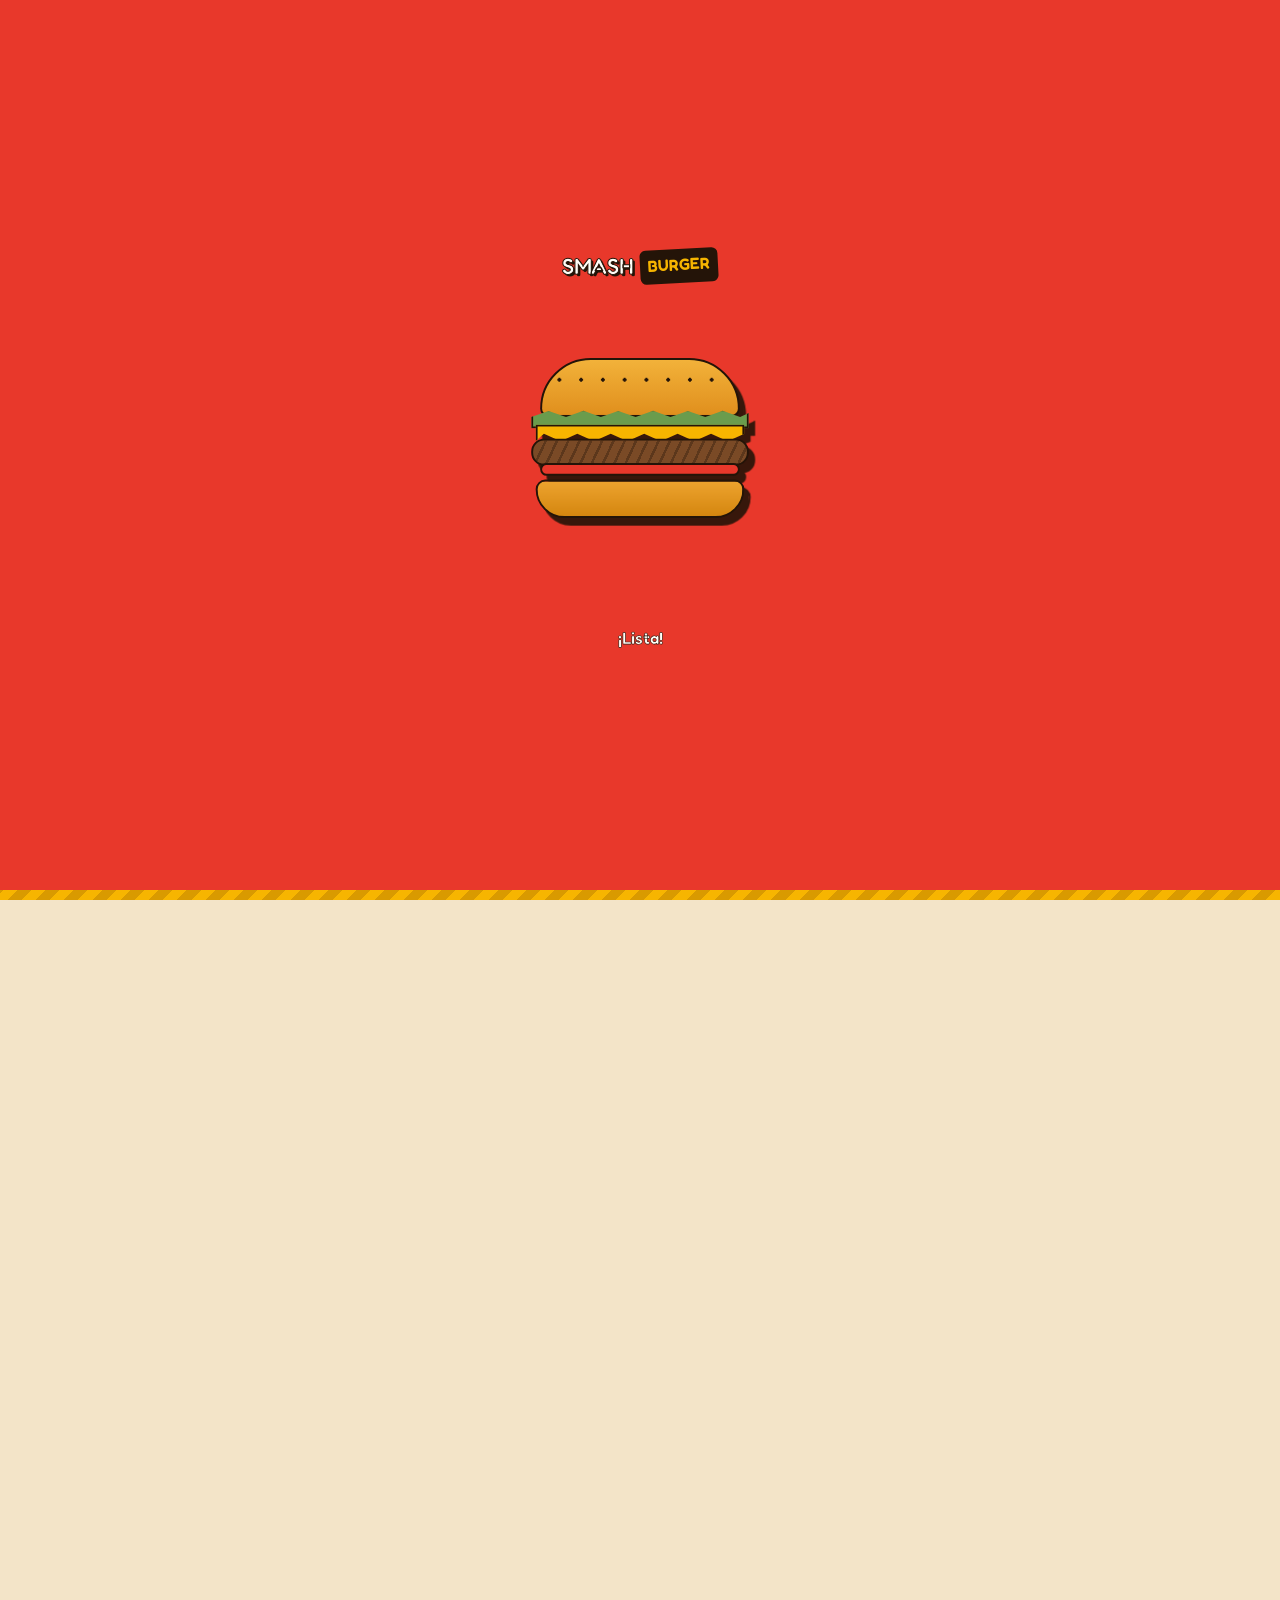
==== commit 097a8bda: "Repetir animaciones al hacer scroll y agregar armador de pedidos por WhatsApp - Las animaciones de s" ====
--- a/index.html
+++ b/index.html
@@ -62,11 +62,12 @@
         <li><a href="#nosotros">Nosotros</a></li>
         <li><a href="#ubicacion">Ubicación</a></li>
         <li><a href="#contacto">Contacto</a></li>
+        <li class="nav-links__order"><a href="#pedido" id="openOrderMobile">Pedí ahora</a></li>
       </ul>
     </nav>
 
     <div class="header-actions">
-      <a href="#contacto" class="btn btn--primary btn--sm">Pedí ahora</a>
+      <a href="#pedido" class="btn btn--primary btn--sm" id="openOrderHeader">Pedí ahora</a>
       <button class="nav-toggle" id="navToggle" aria-label="Abrir menú" aria-expanded="false">
         <span></span><span></span><span></span>
       </button>
@@ -262,7 +263,7 @@
         <h2>¿Tenés hambre?</h2>
         <p>Pedí por WhatsApp o delivery y te la llevamos recién smasheada.</p>
       </div>
-      <a href="https://wa.me/5491123456789" target="_blank" rel="noopener" class="btn btn--secondary reveal reveal--up" style="transition-delay:.1s">Pedir por WhatsApp</a>
+      <a href="#pedido" class="btn btn--secondary reveal reveal--up" style="transition-delay:.1s" id="openOrderCta">Pedir por WhatsApp</a>
     </div>
   </section>
 
@@ -294,6 +295,89 @@
 
     <div class="menu-grid" id="fullMenuGrid">
       <p class="menu-loading">Cargando el menú…</p>
+    </div>
+  </div>
+</section>
+
+<!-- ============ PEDIDO (armar pedido y enviar por WhatsApp) ============ -->
+<section class="full-menu order-view" id="orderView" aria-hidden="true">
+  <div class="full-menu__top">
+    <div class="container full-menu__top-inner">
+      <span class="logo">
+        <span class="logo-smash">SMASH</span>
+        <span class="logo-burger">BURGER</span>
+      </span>
+      <button class="btn btn--ghost btn--sm full-menu__back" id="orderBack" type="button">
+        <svg viewBox="0 0 24 24" fill="none" stroke="currentColor" stroke-width="2"><path d="M19 12H5M12 19l-7-7 7-7"/></svg>
+        Volver al inicio
+      </button>
+    </div>
+  </div>
+
+  <div class="container">
+    <div class="section-head">
+      <span class="eyebrow">Pedí online</span>
+      <h2>Armá tu <span class="highlight">pedido
+          <svg viewBox="0 0 200 20" preserveAspectRatio="none" aria-hidden="true"><path d="M2 14C40 4 160 4 198 14" fill="none" stroke="var(--red)" stroke-width="8" stroke-linecap="round"/></svg>
+        </span></h2>
+      <p>Elegí tu burger, sumá papas y extras: armamos el mensaje y lo mandás por WhatsApp con un toque.</p>
+    </div>
+
+    <div class="order-layout">
+      <div class="order-builder">
+        <h3 class="order-builder__title">1. Elegí tu hamburguesa</h3>
+        <div class="order-list" id="orderBurgers">
+          <p class="menu-loading">Cargando el menú…</p>
+        </div>
+
+        <h3 class="order-builder__title">2. Sumá unas papas</h3>
+        <div class="order-list" id="orderFries"></div>
+      </div>
+
+      <aside class="order-cart" id="orderCart">
+        <h3 class="order-cart__title">3. Tu pedido</h3>
+        <div class="order-cart__items" id="orderCartItems">
+          <p class="order-cart__empty">Todavía no agregaste nada.</p>
+        </div>
+
+        <div class="order-field">
+          <label>Forma de entrega</label>
+          <div class="order-toggle" id="orderFulfillment">
+            <button type="button" class="order-toggle__btn is-active" data-value="takeaway">Retiro en el local</button>
+            <button type="button" class="order-toggle__btn" data-value="delivery">Delivery</button>
+          </div>
+        </div>
+
+        <div class="order-field" id="orderAddressField" hidden>
+          <label for="orderAddress">Dirección de entrega</label>
+          <textarea id="orderAddress" rows="2" placeholder="Calle, número, piso/depto, referencias"></textarea>
+        </div>
+
+        <div class="order-field">
+          <label>Forma de pago</label>
+          <div class="order-toggle" id="orderPayment">
+            <button type="button" class="order-toggle__btn is-active" data-value="efectivo">Efectivo</button>
+            <button type="button" class="order-toggle__btn" data-value="transferencia">Transferencia</button>
+          </div>
+        </div>
+
+        <div class="order-field">
+          <label for="orderName">Tu nombre</label>
+          <input type="text" id="orderName" placeholder="¿A nombre de quién?" />
+        </div>
+
+        <div class="order-total">
+          <span>Total</span>
+          <strong id="orderTotal">$0</strong>
+        </div>
+
+        <p class="order-error" id="orderError" hidden></p>
+
+        <button type="button" class="btn btn--primary order-send" id="orderSend">
+          <svg viewBox="0 0 24 24" fill="currentColor" aria-hidden="true"><path d="M17.5 14.4c-.3-.1-1.6-.8-1.9-.9-.2-.1-.4-.1-.6.1-.2.3-.7.9-.8 1-.2.2-.3.2-.5.1-.3-.1-1.2-.4-2.2-1.4-.8-.7-1.4-1.6-1.5-1.9-.2-.3 0-.4.1-.6l.4-.5c.1-.1.2-.3.2-.4.1-.2 0-.3 0-.4-.1-.1-.6-1.4-.8-1.9-.2-.5-.4-.4-.6-.4h-.5c-.2 0-.4.1-.6.3-.2.3-.8.8-.8 1.9 0 1.1.8 2.2.9 2.4.1.2 1.6 2.5 4 3.5.6.2 1 .4 1.3.5.6.2 1.1.1 1.5.1.5-.1 1.6-.6 1.8-1.3.2-.6.2-1.1.1-1.3-.1-.1-.2-.2-.5-.3Z"/><path d="M12 2C6.5 2 2 6.5 2 12c0 1.8.5 3.5 1.3 5L2 22l5.2-1.4c1.4.8 3.1 1.2 4.8 1.2 5.5 0 10-4.5 10-10S17.5 2 12 2Zm0 18.1c-1.6 0-3.1-.4-4.4-1.2l-.3-.2-3.1.8.8-3-.2-.3c-.9-1.4-1.3-3-1.3-4.6C3.5 7.3 7.3 3.5 12 3.5s8.5 3.8 8.5 8.5-3.8 8.1-8.5 8.1Z"/></svg>
+          Enviar pedido por WhatsApp
+        </button>
+      </aside>
     </div>
   </div>
 </section>
@@ -358,5 +442,6 @@
 </footer>
 
 <script src="js/main.js"></script>
+<script src="js/order.js"></script>
 </body>
 </html>
--- a/css/style.css
+++ b/css/style.css
@@ -384,6 +384,8 @@
 
 .nav-links a:hover::after { width: 100%; }
 
+.nav-links__order { display: none; }
+
 .header-actions { display: flex; align-items: center; gap: 14px; }
 
 .nav-toggle {
@@ -1067,6 +1069,260 @@
 .full-menu__back svg { width: 18px; height: 18px; }
 
 .full-menu .section-head { margin-top: 56px; }
+
+/* =========================================================
+   Pedido (order builder)
+   ========================================================= */
+.order-view .section-head { margin-top: 56px; margin-bottom: 40px; }
+
+.order-layout {
+  display: grid;
+  grid-template-columns: 1.4fr 1fr;
+  gap: 36px;
+  align-items: start;
+  padding-bottom: 60px;
+}
+
+.order-builder__title {
+  font-size: 1.15rem;
+  margin: 34px 0 16px;
+}
+
+.order-builder__title:first-child { margin-top: 0; }
+
+.order-list {
+  display: grid;
+  gap: 16px;
+}
+
+.order-item {
+  display: flex;
+  gap: 16px;
+  background: var(--cream-light);
+  border: var(--border);
+  border-radius: var(--radius);
+  box-shadow: var(--shadow-hard-sm);
+  padding: 16px;
+}
+
+.order-item img {
+  width: 96px;
+  height: 96px;
+  object-fit: cover;
+  border-radius: 14px;
+  border: var(--border-thin);
+  flex-shrink: 0;
+  background: var(--cream-dark);
+}
+
+.order-item__info { flex: 1; min-width: 0; }
+
+.order-item__info h4 {
+  display: flex;
+  align-items: center;
+  justify-content: space-between;
+  gap: 10px;
+  font-size: 1.05rem;
+}
+
+.order-item__price { color: var(--red); font-size: 0.95rem; white-space: nowrap; }
+
+.order-item__info p {
+  font-size: 0.88rem;
+  color: var(--ink-soft);
+  margin: 6px 0 12px;
+}
+
+.order-item__extras {
+  display: flex;
+  flex-wrap: wrap;
+  gap: 8px 16px;
+  margin-bottom: 14px;
+}
+
+.order-extra {
+  display: flex;
+  align-items: center;
+  gap: 6px;
+  font-size: 0.82rem;
+  color: var(--ink-soft);
+  cursor: pointer;
+}
+
+.order-extra input { accent-color: var(--red); width: 16px; height: 16px; }
+
+.order-item__actions {
+  display: flex;
+  align-items: center;
+  gap: 14px;
+  flex-wrap: wrap;
+}
+
+.qty-stepper {
+  display: flex;
+  align-items: center;
+  gap: 10px;
+  border: var(--border-thin);
+  border-radius: 999px;
+  padding: 4px 6px;
+  background: var(--white);
+}
+
+.qty-btn {
+  width: 26px;
+  height: 26px;
+  display: flex;
+  align-items: center;
+  justify-content: center;
+  font-family: var(--font-display);
+  font-size: 1rem;
+  border-radius: 50%;
+  background: var(--cream);
+  border: var(--border-thin);
+}
+
+.qty-btn:hover { background: var(--yellow); }
+
+.qty-value { min-width: 1.2em; text-align: center; font-family: var(--font-display); }
+
+.order-cart {
+  position: sticky;
+  top: 100px;
+  background: var(--cream-light);
+  border: var(--border);
+  border-radius: var(--radius);
+  box-shadow: var(--shadow-hard);
+  padding: 26px;
+}
+
+.order-cart__title { font-size: 1.2rem; margin-bottom: 16px; }
+
+.order-cart__items {
+  display: grid;
+  gap: 12px;
+  margin-bottom: 18px;
+  max-height: 240px;
+  overflow-y: auto;
+}
+
+.order-cart__empty { font-size: 0.9rem; color: var(--ink-soft); }
+
+.cart-line {
+  display: flex;
+  align-items: flex-start;
+  justify-content: space-between;
+  gap: 10px;
+  padding-bottom: 12px;
+  border-bottom: 1px dashed var(--cream-dark);
+  font-size: 0.9rem;
+}
+
+.cart-line__info { display: flex; flex-direction: column; gap: 3px; min-width: 0; }
+.cart-line__extras { font-size: 0.78rem; color: var(--ink-soft); }
+
+.cart-line__right {
+  display: flex;
+  align-items: center;
+  gap: 10px;
+  flex-shrink: 0;
+  font-family: var(--font-display);
+}
+
+.cart-line__remove {
+  width: 22px;
+  height: 22px;
+  display: flex;
+  align-items: center;
+  justify-content: center;
+  border-radius: 50%;
+  background: var(--cream);
+  border: var(--border-thin);
+  font-size: 0.7rem;
+  color: var(--ink-soft);
+}
+
+.cart-line__remove:hover { background: var(--red); color: var(--white); }
+
+.order-field { margin-bottom: 16px; }
+
+.order-field label {
+  display: block;
+  font-family: var(--font-display);
+  font-size: 0.88rem;
+  margin-bottom: 8px;
+}
+
+.order-field input[type="text"],
+.order-field textarea {
+  width: 100%;
+  font-family: var(--font-body);
+  font-size: 0.92rem;
+  font-weight: 600;
+  color: var(--ink);
+  background: var(--white);
+  border: var(--border-thin);
+  border-radius: 12px;
+  padding: 10px 14px;
+  resize: vertical;
+}
+
+.order-field input[type="text"]:focus,
+.order-field textarea:focus { outline: 2px solid var(--red); outline-offset: 1px; }
+
+.order-toggle { display: flex; gap: 8px; }
+
+.order-toggle__btn {
+  flex: 1;
+  font-family: var(--font-display);
+  font-size: 0.82rem;
+  padding: 10px 8px;
+  border: var(--border-thin);
+  border-radius: 12px;
+  background: var(--white);
+  color: var(--ink-soft);
+  text-align: center;
+}
+
+.order-toggle__btn.is-active { background: var(--red); border-color: var(--ink); color: var(--white); }
+
+.order-total {
+  display: flex;
+  align-items: center;
+  justify-content: space-between;
+  font-family: var(--font-display);
+  font-size: 1.2rem;
+  padding: 14px 0;
+  border-top: var(--border-thin);
+  margin-bottom: 16px;
+}
+
+.order-total strong { color: var(--red); font-size: 1.4rem; }
+
+.order-error {
+  background: #fbe3e0;
+  color: var(--red-dark);
+  border: 2px solid var(--red);
+  border-radius: 10px;
+  padding: 10px 14px;
+  font-size: 0.85rem;
+  margin-bottom: 16px;
+}
+
+.order-send {
+  width: 100%;
+  background: #25d366;
+  border-color: var(--ink);
+  color: var(--white);
+}
+
+.order-send svg { width: 20px; height: 20px; }
+
+@media (max-width: 960px) {
+  .order-layout { grid-template-columns: 1fr; }
+  .order-cart { position: static; }
+  .order-item { flex-direction: column; }
+  .order-item img { width: 100%; height: 160px; }
+}
 
 /* =========================================================
    Footer
@@ -1178,6 +1434,26 @@
     align-items: flex-start;
   }
 
+  .nav-links.is-open .nav-links__order {
+    display: block;
+    width: 100%;
+    margin-top: 4px;
+  }
+
+  .nav-links.is-open .nav-links__order a {
+    display: block;
+    text-align: center;
+    font-family: var(--font-display);
+    background: var(--red);
+    color: var(--white);
+    border: var(--border-thin);
+    border-radius: 999px;
+    padding: 12px 20px;
+    box-shadow: var(--shadow-hard-sm);
+  }
+
+  .nav-links.is-open .nav-links__order a::after { display: none; }
+
   .menu-grid { grid-template-columns: 1fr; }
   .footer-top { grid-template-columns: 1fr; gap: 34px; }
   .footer-bottom { flex-direction: column; text-align: center; }
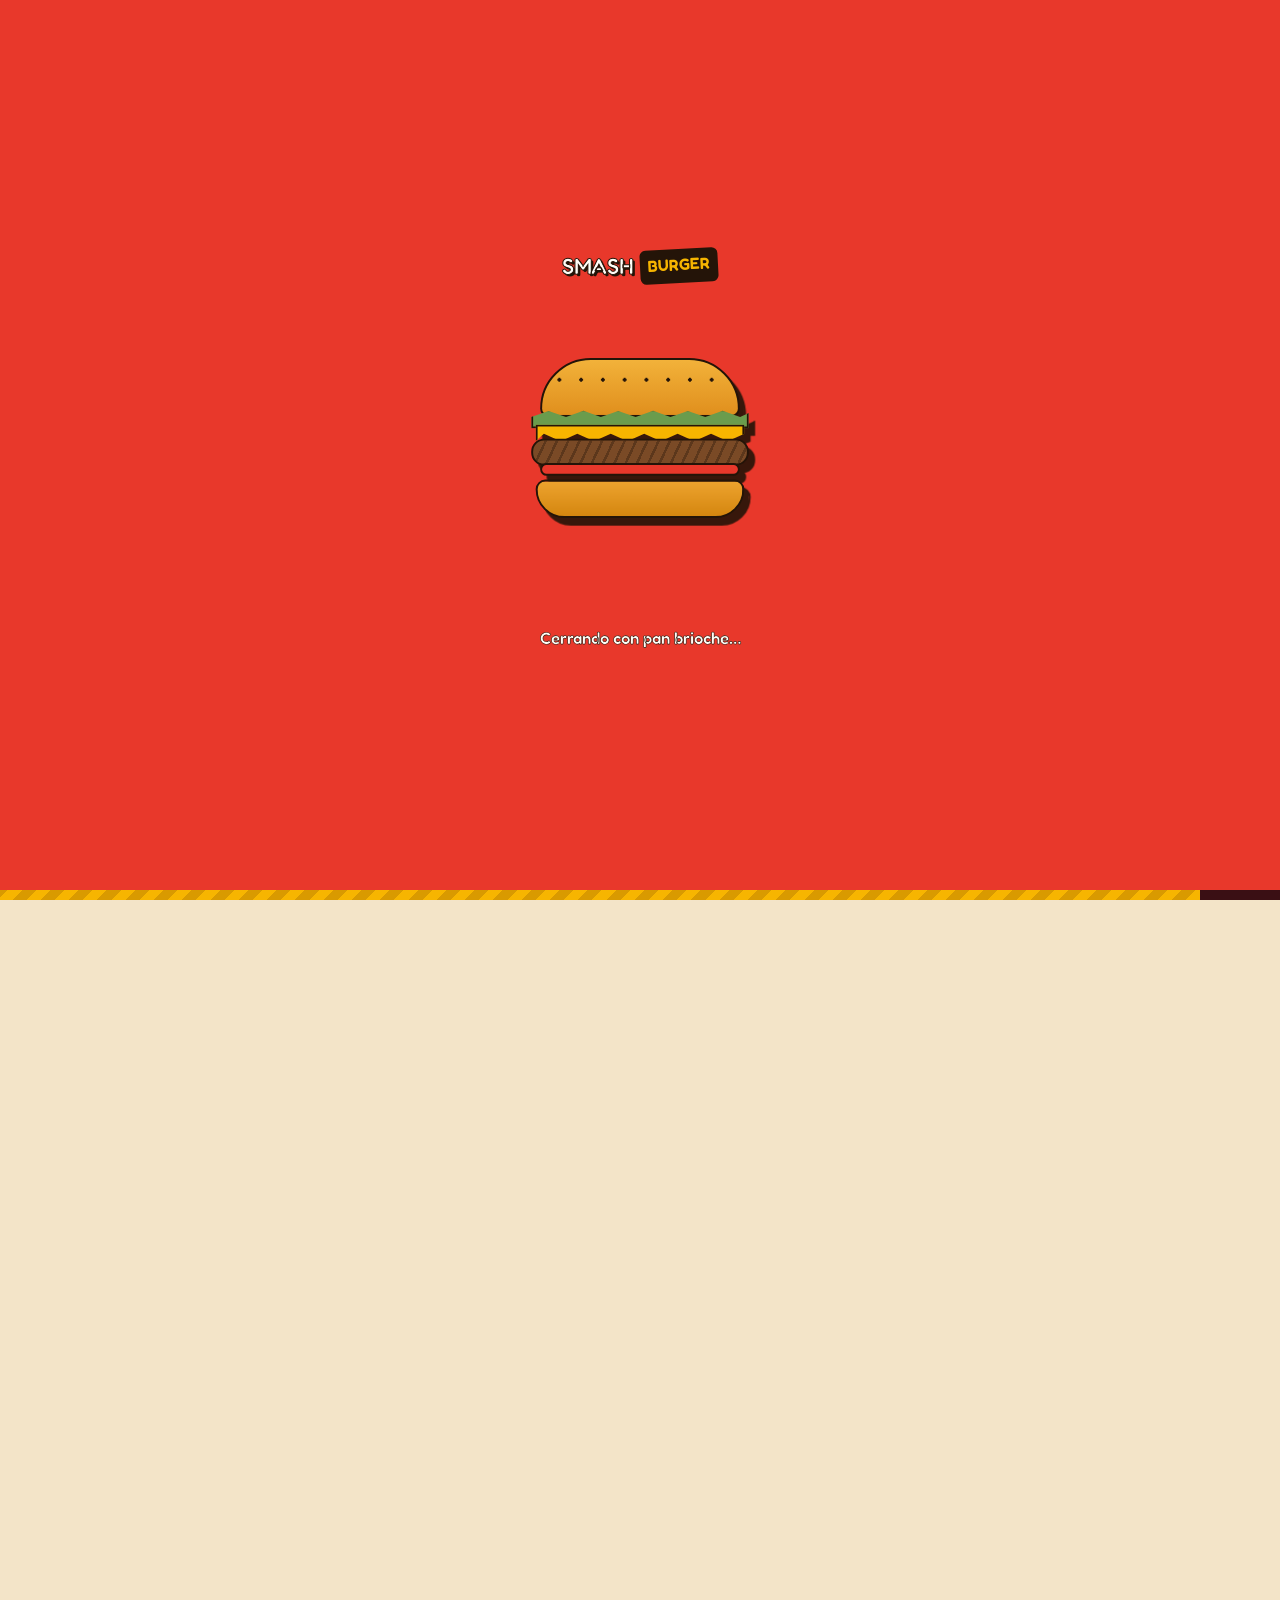
==== commit 7e21eda6: "Arreglar animación del menú, carrusel en Nosotros y ajustes varios - Fix del bug de animación "traba" ====
--- a/index.html
+++ b/index.html
@@ -174,7 +174,16 @@
   <section class="section about" id="nosotros">
     <div class="container">
       <div class="about-visual reveal reveal--left">
-        <img class="about-photo" src="images/denver.jpg" alt="Medallones smasheados dorándose en la plancha" loading="lazy" />
+        <div class="about-carousel" id="aboutCarousel">
+          <div class="about-carousel__track" id="aboutCarouselTrack"></div>
+          <button type="button" class="about-carousel__nav about-carousel__nav--prev" id="aboutPrev" aria-label="Foto anterior">
+            <svg viewBox="0 0 24 24" fill="none" stroke="currentColor" stroke-width="2"><path d="M15 18l-6-6 6-6"/></svg>
+          </button>
+          <button type="button" class="about-carousel__nav about-carousel__nav--next" id="aboutNext" aria-label="Foto siguiente">
+            <svg viewBox="0 0 24 24" fill="none" stroke="currentColor" stroke-width="2"><path d="M9 18l6-6-6-6"/></svg>
+          </button>
+          <div class="about-carousel__dots" id="aboutDots"></div>
+        </div>
         <span class="about-badge">+8 años<br />en la plancha</span>
       </div>
 
@@ -416,15 +425,6 @@
       </div>
 
       <div class="footer-col">
-        <h4>Menú</h4>
-        <ul>
-          <li><a href="#menu">Clásicas</a></li>
-          <li><a href="#menu">Especiales</a></li>
-          <li><a href="#menu">Veggie</a></li>
-        </ul>
-      </div>
-
-      <div class="footer-col">
         <h4>Contacto</h4>
         <ul>
           <li><a href="tel:+5491123456789">+54 9 11 2345-6789</a></li>
@@ -443,5 +443,6 @@
 
 <script src="js/main.js"></script>
 <script src="js/order.js"></script>
+<script src="js/about-carousel.js"></script>
 </body>
 </html>
--- a/css/style.css
+++ b/css/style.css
@@ -34,34 +34,59 @@
 /* =========================================================
    Scroll reveal (elements slide/fade in on scroll)
    ========================================================= */
+/* Uses the standalone `translate`/`scale` properties (not `transform`) so
+   this animation never fights with a component's own hover `transform`
+   transition — those are two independent properties that can each carry
+   their own transition timing without one clobbering the other. */
 .reveal {
   opacity: 0;
-  transform: translateY(42px);
+  translate: 0 42px;
+  scale: 1;
   transition: opacity 0.75s cubic-bezier(0.16, 0.84, 0.44, 1),
-    transform 0.75s cubic-bezier(0.16, 0.84, 0.44, 1);
-  will-change: opacity, transform;
-}
-
-.reveal--left { transform: translateX(-56px); }
-.reveal--right { transform: translateX(56px); }
-.reveal--up { transform: translateY(42px); }
-.reveal--scale { transform: scale(0.88); }
+    translate 0.75s cubic-bezier(0.16, 0.84, 0.44, 1),
+    scale 0.75s cubic-bezier(0.16, 0.84, 0.44, 1);
+  will-change: opacity, translate, scale;
+}
+
+.reveal--left { translate: -56px 0; }
+.reveal--right { translate: 56px 0; }
+.reveal--up { translate: 0 42px; }
+.reveal--scale { translate: 0 0; scale: 0.88; }
 
 .reveal.is-visible {
   opacity: 1;
-  transform: translate(0, 0) scale(1);
+  translate: 0 0;
+  scale: 1;
 }
 
 .feature-strip .feature.reveal:nth-child(2) { transition-delay: 0.08s; }
 .feature-strip .feature.reveal:nth-child(3) { transition-delay: 0.16s; }
 .feature-strip .feature.reveal:nth-child(4) { transition-delay: 0.24s; }
 
-.about-list.reveal li { transition: opacity 0.4s ease, transform 0.4s ease; }
+.about-list.reveal li { transition: opacity 0.4s ease, translate 0.4s ease; }
+
+/* Elements that also carry their own hover `transition` (menu cards, buttons)
+   would otherwise let that rule win the cascade and silently drop the
+   reveal transition. Re-declare the full list here so both play nice. */
+.menu-card.reveal {
+  transition: opacity 0.75s cubic-bezier(0.16, 0.84, 0.44, 1),
+    translate 0.75s cubic-bezier(0.16, 0.84, 0.44, 1),
+    transform 0.15s ease,
+    box-shadow 0.15s ease;
+}
+
+.btn.reveal {
+  transition: opacity 0.75s cubic-bezier(0.16, 0.84, 0.44, 1),
+    translate 0.75s cubic-bezier(0.16, 0.84, 0.44, 1),
+    transform 0.12s ease,
+    box-shadow 0.12s ease;
+}
 
 @media (prefers-reduced-motion: reduce) {
   .reveal {
     opacity: 1 !important;
-    transform: none !important;
+    translate: 0 0 !important;
+    scale: 1 !important;
     transition: none !important;
   }
   .hero-visual__glow,
@@ -861,15 +886,81 @@
   overflow: hidden;
 }
 
-.about-photo {
+.about-carousel {
+  position: relative;
+  width: 100%;
+  height: 100%;
+}
+
+.about-carousel__track {
+  display: flex;
+  width: 100%;
+  height: 100%;
+  transition: transform 0.6s cubic-bezier(0.65, 0, 0.35, 1);
+}
+
+.about-carousel__slide {
+  flex: 0 0 100%;
+  width: 100%;
+  height: 100%;
+}
+
+.about-carousel__slide img {
   width: 100%;
   height: 100%;
   object-fit: cover;
   display: block;
-  transition: transform 0.5s ease;
-}
-
-.about-visual:hover .about-photo { transform: scale(1.05); }
+}
+
+.about-carousel__nav {
+  position: absolute;
+  top: 50%;
+  transform: translateY(-50%);
+  z-index: 3;
+  width: 40px;
+  height: 40px;
+  display: flex;
+  align-items: center;
+  justify-content: center;
+  background: var(--white);
+  border: var(--border-thin);
+  border-radius: 50%;
+  box-shadow: var(--shadow-hard-sm);
+  color: var(--ink);
+  transition: transform 0.12s ease, box-shadow 0.12s ease;
+}
+
+.about-carousel__nav:hover { transform: translateY(-50%) translateX(0) scale(1.06); }
+.about-carousel__nav--prev { left: 14px; }
+.about-carousel__nav--next { right: 14px; }
+.about-carousel__nav svg { width: 20px; height: 20px; }
+
+.about-carousel__dots {
+  position: absolute;
+  left: 0;
+  right: 0;
+  bottom: 16px;
+  z-index: 3;
+  display: flex;
+  justify-content: center;
+  gap: 8px;
+}
+
+.about-carousel__dot {
+  width: 10px;
+  height: 10px;
+  border-radius: 50%;
+  background: var(--white);
+  border: 2px solid var(--ink);
+  opacity: 0.6;
+  transition: opacity 0.15s ease, transform 0.15s ease;
+}
+
+.about-carousel__dot.is-active {
+  opacity: 1;
+  background: var(--yellow);
+  transform: scale(1.2);
+}
 
 .about-badge {
   position: absolute;
@@ -1335,7 +1426,7 @@
 
 .footer-top {
   display: grid;
-  grid-template-columns: 1.3fr 0.7fr 0.7fr 1fr;
+  grid-template-columns: 1.3fr 0.7fr 1fr;
   gap: 40px;
   padding-bottom: 50px;
 }
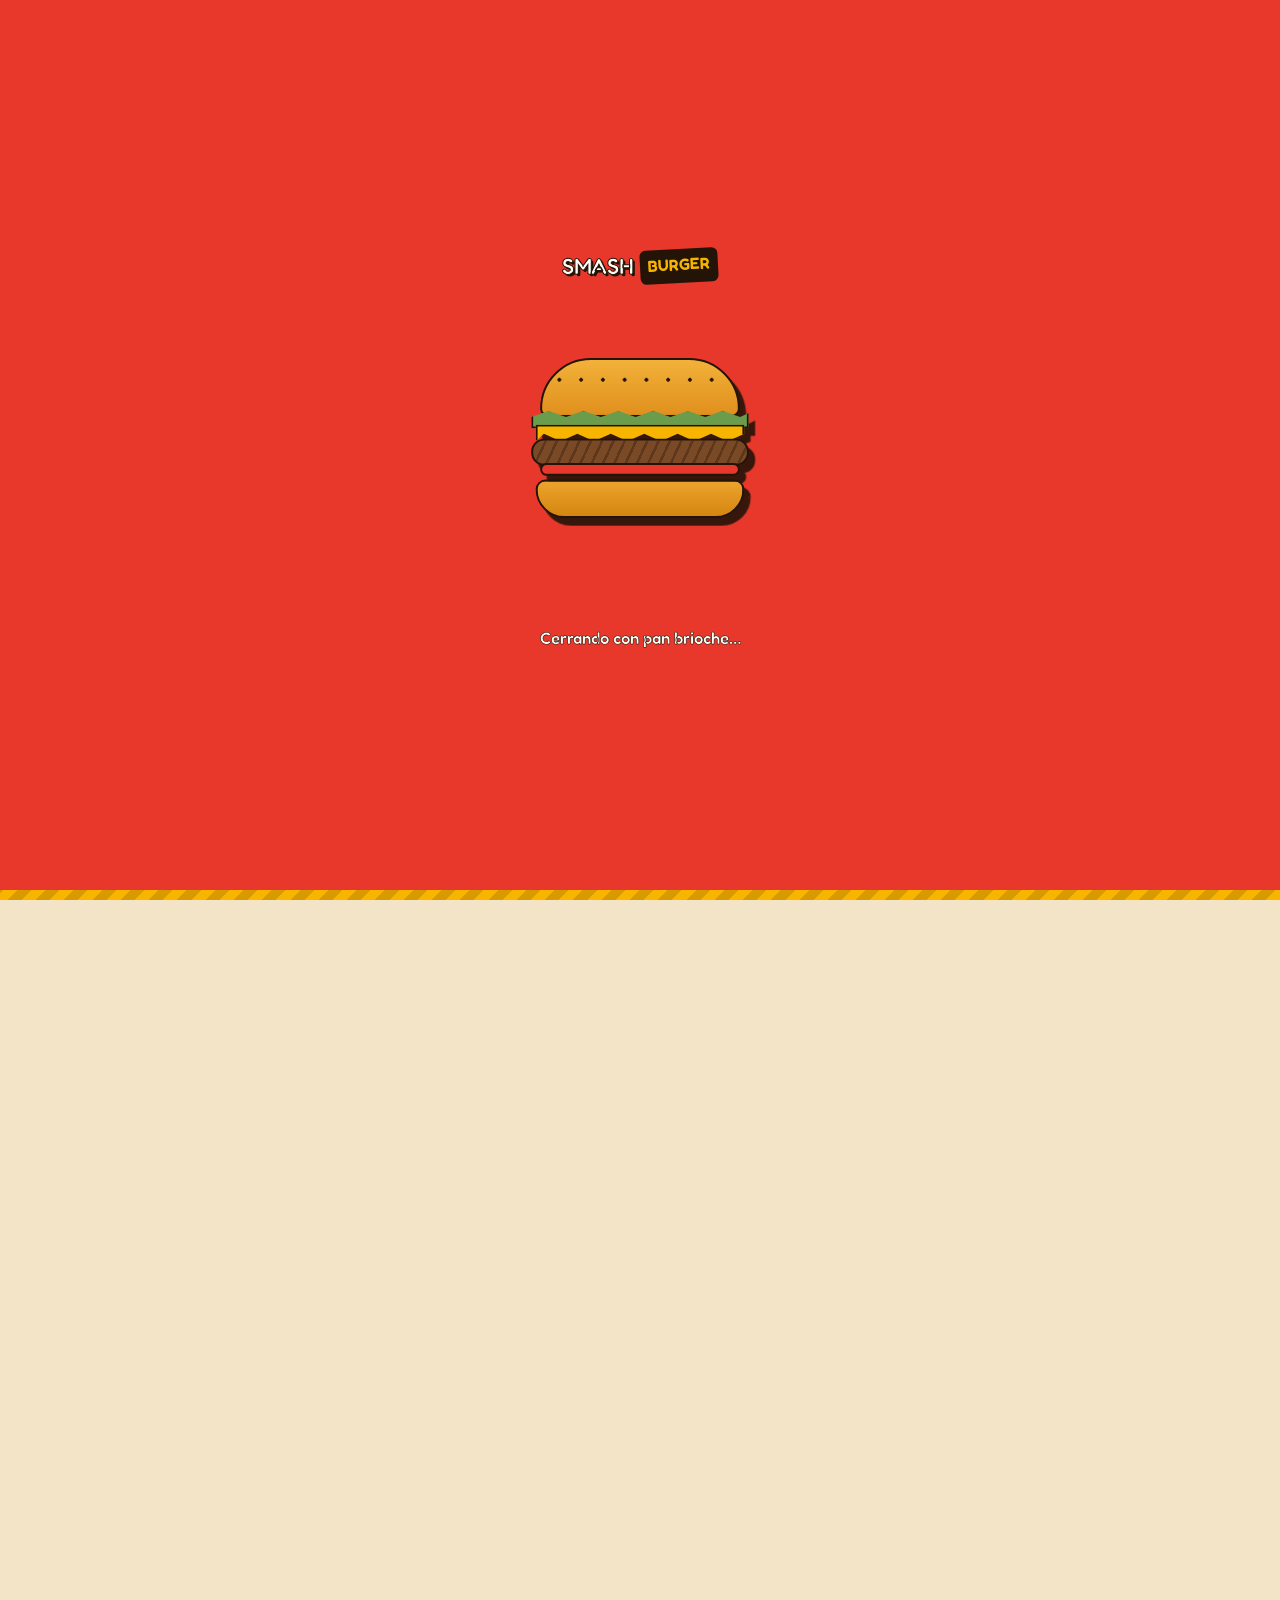
==== commit aefa6bd8: "Carrusel 100% automático, "Estamos acá" a Google Maps, y fix de imágenes en mobile - Se sacan las fl" ====
--- a/index.html
+++ b/index.html
@@ -9,7 +9,7 @@
 <link rel="preconnect" href="https://fonts.googleapis.com" />
 <link rel="preconnect" href="https://fonts.gstatic.com" crossorigin />
 <link href="https://fonts.googleapis.com/css2?family=Fredoka:wght@500;600;700&family=Nunito:wght@600;700;800&display=swap" rel="stylesheet" />
-<link rel="stylesheet" href="css/style.css" />
+<link rel="stylesheet" href="css/style.css?v=3" />
 </head>
 <body class="no-scroll">
 
@@ -176,12 +176,6 @@
       <div class="about-visual reveal reveal--left">
         <div class="about-carousel" id="aboutCarousel">
           <div class="about-carousel__track" id="aboutCarouselTrack"></div>
-          <button type="button" class="about-carousel__nav about-carousel__nav--prev" id="aboutPrev" aria-label="Foto anterior">
-            <svg viewBox="0 0 24 24" fill="none" stroke="currentColor" stroke-width="2"><path d="M15 18l-6-6 6-6"/></svg>
-          </button>
-          <button type="button" class="about-carousel__nav about-carousel__nav--next" id="aboutNext" aria-label="Foto siguiente">
-            <svg viewBox="0 0 24 24" fill="none" stroke="currentColor" stroke-width="2"><path d="M9 18l6-6-6-6"/></svg>
-          </button>
           <div class="about-carousel__dots" id="aboutDots"></div>
         </div>
         <span class="about-badge">+8 años<br />en la plancha</span>
@@ -256,12 +250,12 @@
         </table>
       </div>
 
-      <div class="map-frame reveal reveal--right">
+      <a class="map-frame reveal reveal--right" id="mapFrame" href="https://www.google.com/maps" target="_blank" rel="noopener" aria-label="Abrir nuestra ubicación en Google Maps">
         <div class="map-pin">
           <svg viewBox="0 0 24 24" fill="none" stroke="currentColor" stroke-width="2"><path d="M12 21s7-6.5 7-12a7 7 0 1 0-14 0c0 5.5 7 12 7 12Z"/><circle cx="12" cy="9" r="2.5"/></svg>
           <span>Estamos acá</span>
         </div>
-      </div>
+      </a>
     </div>
   </section>
 
@@ -441,8 +435,8 @@
   </div>
 </footer>
 
-<script src="js/main.js"></script>
-<script src="js/order.js"></script>
-<script src="js/about-carousel.js"></script>
+<script src="js/main.js?v=3"></script>
+<script src="js/order.js?v=3"></script>
+<script src="js/about-carousel.js?v=3"></script>
 </body>
 </html>
--- a/css/style.css
+++ b/css/style.css
@@ -912,29 +912,6 @@
   display: block;
 }
 
-.about-carousel__nav {
-  position: absolute;
-  top: 50%;
-  transform: translateY(-50%);
-  z-index: 3;
-  width: 40px;
-  height: 40px;
-  display: flex;
-  align-items: center;
-  justify-content: center;
-  background: var(--white);
-  border: var(--border-thin);
-  border-radius: 50%;
-  box-shadow: var(--shadow-hard-sm);
-  color: var(--ink);
-  transition: transform 0.12s ease, box-shadow 0.12s ease;
-}
-
-.about-carousel__nav:hover { transform: translateY(-50%) translateX(0) scale(1.06); }
-.about-carousel__nav--prev { left: 14px; }
-.about-carousel__nav--next { right: 14px; }
-.about-carousel__nav svg { width: 20px; height: 20px; }
-
 .about-carousel__dots {
   position: absolute;
   left: 0;
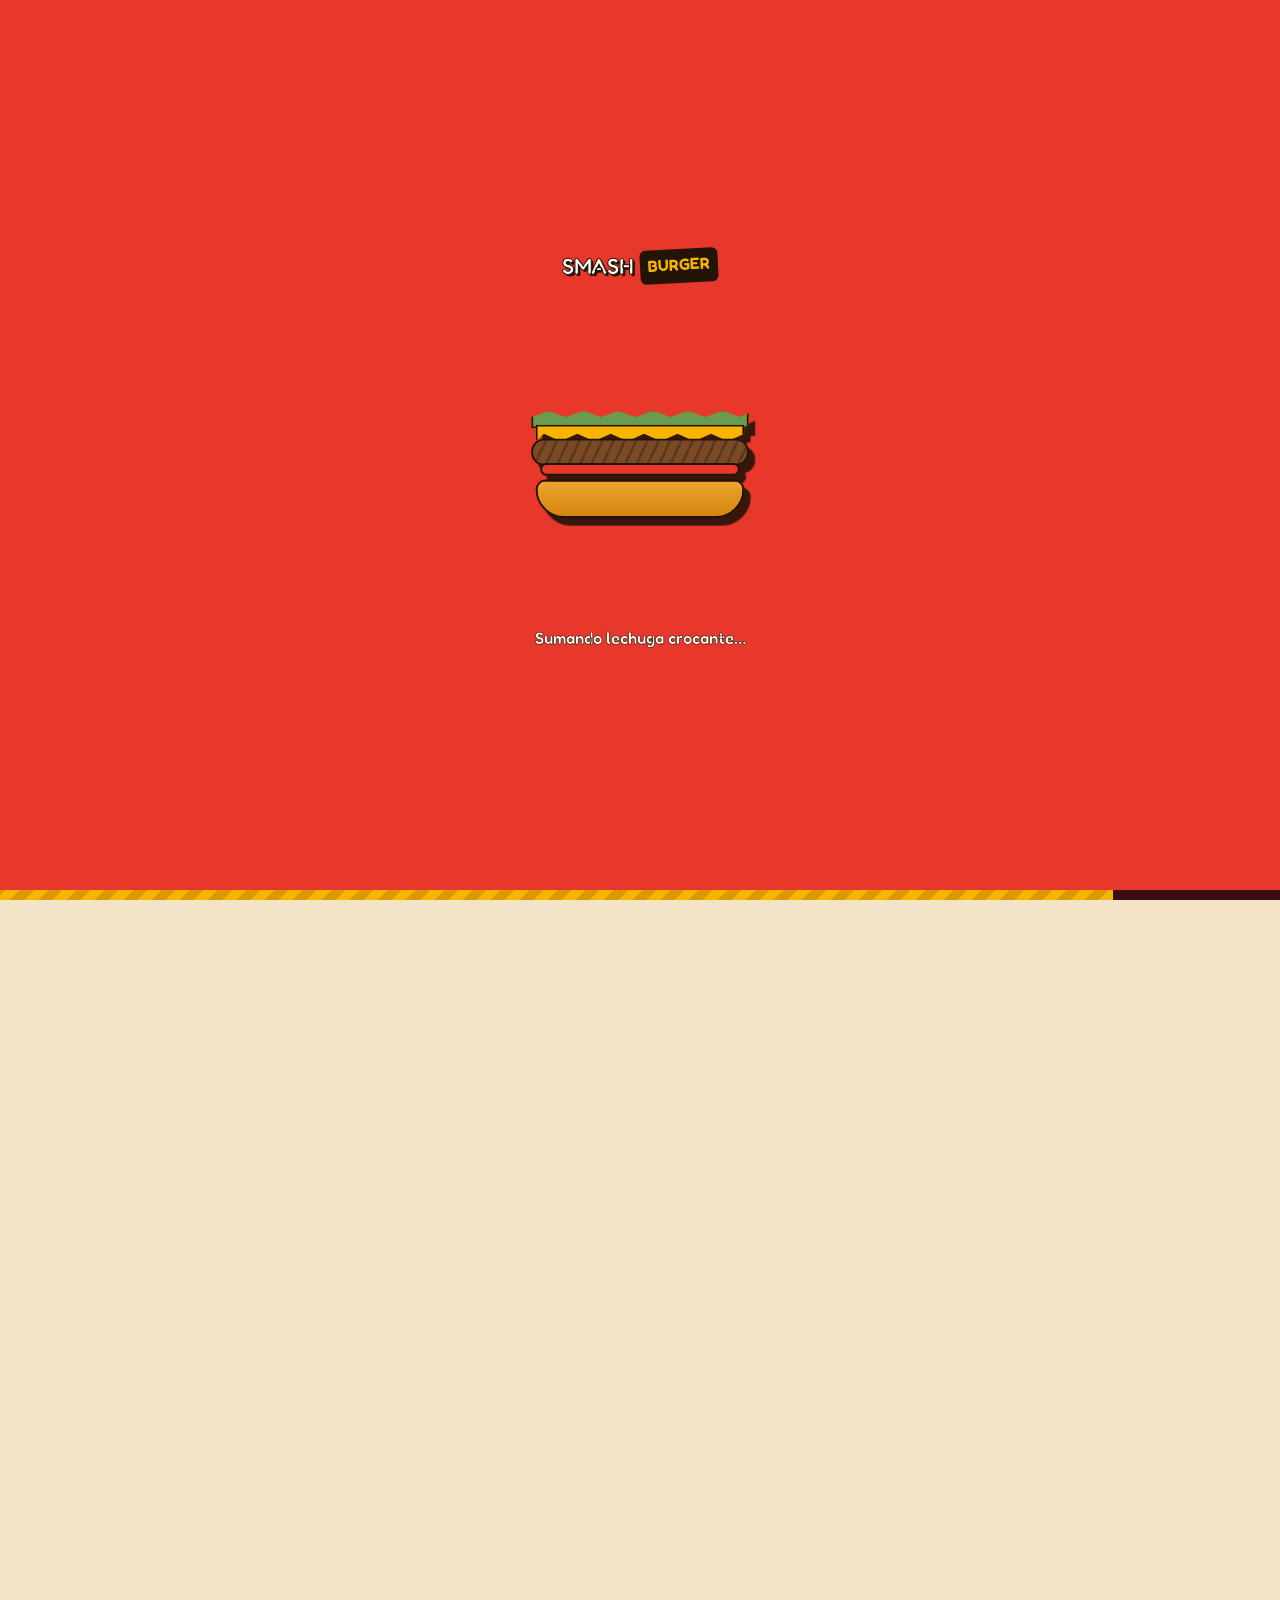
==== commit bae5ff53: "Recortar el SMASH de fondo al panel de la hamburguesa En pantallas anchas el tamaño del texto (basad" ====
--- a/index.html
+++ b/index.html
@@ -79,7 +79,6 @@
 
   <!-- ============ HERO ============ -->
   <section class="hero" id="inicio">
-    <span class="hero-bg-word" aria-hidden="true">SMASH</span>
 
     <div class="container">
       <div class="hero-copy">
@@ -117,6 +116,9 @@
       </div>
 
       <div class="hero-visual reveal reveal--scale" style="transition-delay:.15s">
+        <div class="hero-visual__word-clip" aria-hidden="true">
+          <span class="hero-bg-word">SMASH</span>
+        </div>
         <div class="hero-visual__glow" aria-hidden="true"></div>
         <div class="hero-visual__ring" aria-hidden="true"></div>
         <div class="hero-visual__ring hero-visual__ring--2" aria-hidden="true"></div>
--- a/css/style.css
+++ b/css/style.css
@@ -450,11 +450,11 @@
 
 .hero-bg-word {
   position: absolute;
-  top: 46%;
+  top: 50%;
   left: 50%;
   transform: translate(-50%, -50%);
   font-family: var(--font-display);
-  font-size: clamp(7rem, 26vw, 22rem);
+  font-size: clamp(6rem, 16vw, 13rem);
   color: var(--cream-dark);
   z-index: 0;
   white-space: nowrap;
@@ -513,6 +513,14 @@
   justify-content: center;
   min-width: 0;
   min-height: 480px;
+}
+
+.hero-visual__word-clip {
+  position: absolute;
+  inset: 0;
+  overflow: hidden;
+  z-index: 0;
+  pointer-events: none;
 }
 
 .hero-visual__glow {
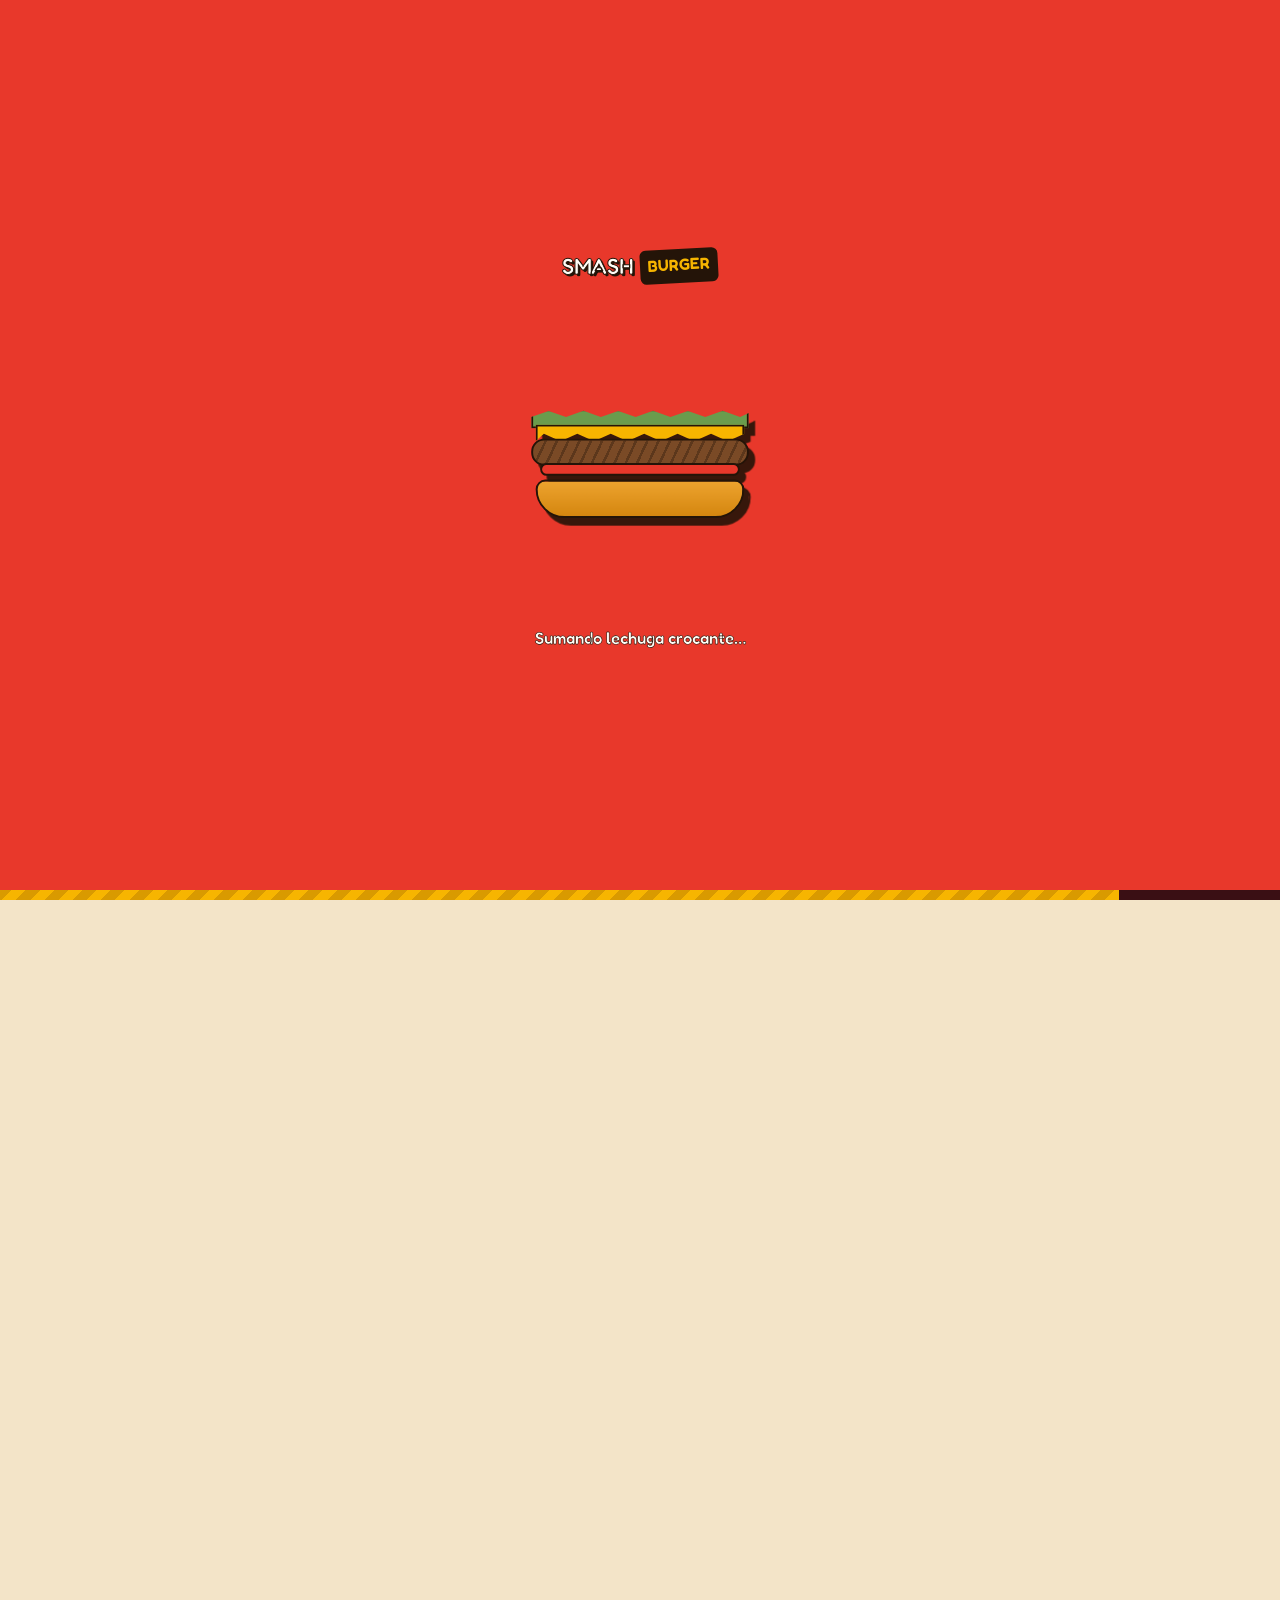
==== commit 70185d98: "Agregar botón flotante fijo de "Hacer pedido" Botón rojo, siempre visible en la esquina inferior (fi" ====
--- a/index.html
+++ b/index.html
@@ -437,6 +437,8 @@
   </div>
 </footer>
 
+<a href="#pedido" class="btn btn--primary order-float" id="openOrderFloating" aria-label="Hacer pedido">Hacer pedido</a>
+
 <script src="js/main.js?v=3"></script>
 <script src="js/order.js?v=3"></script>
 <script src="js/about-carousel.js?v=3"></script>
--- a/css/style.css
+++ b/css/style.css
@@ -235,6 +235,24 @@
 
 .btn--sm { padding: 10px 20px; font-size: 0.9rem; }
 
+.order-float {
+  position: fixed;
+  right: 24px;
+  bottom: 24px;
+  z-index: 400;
+}
+
+@media (max-width: 720px) {
+  .order-float {
+    right: 16px;
+    bottom: 16px;
+    padding: 12px 22px;
+    font-size: 0.9rem;
+  }
+
+  .footer-bottom { padding-bottom: 64px; }
+}
+
 /* =========================================================
    Preloader
    ========================================================= */
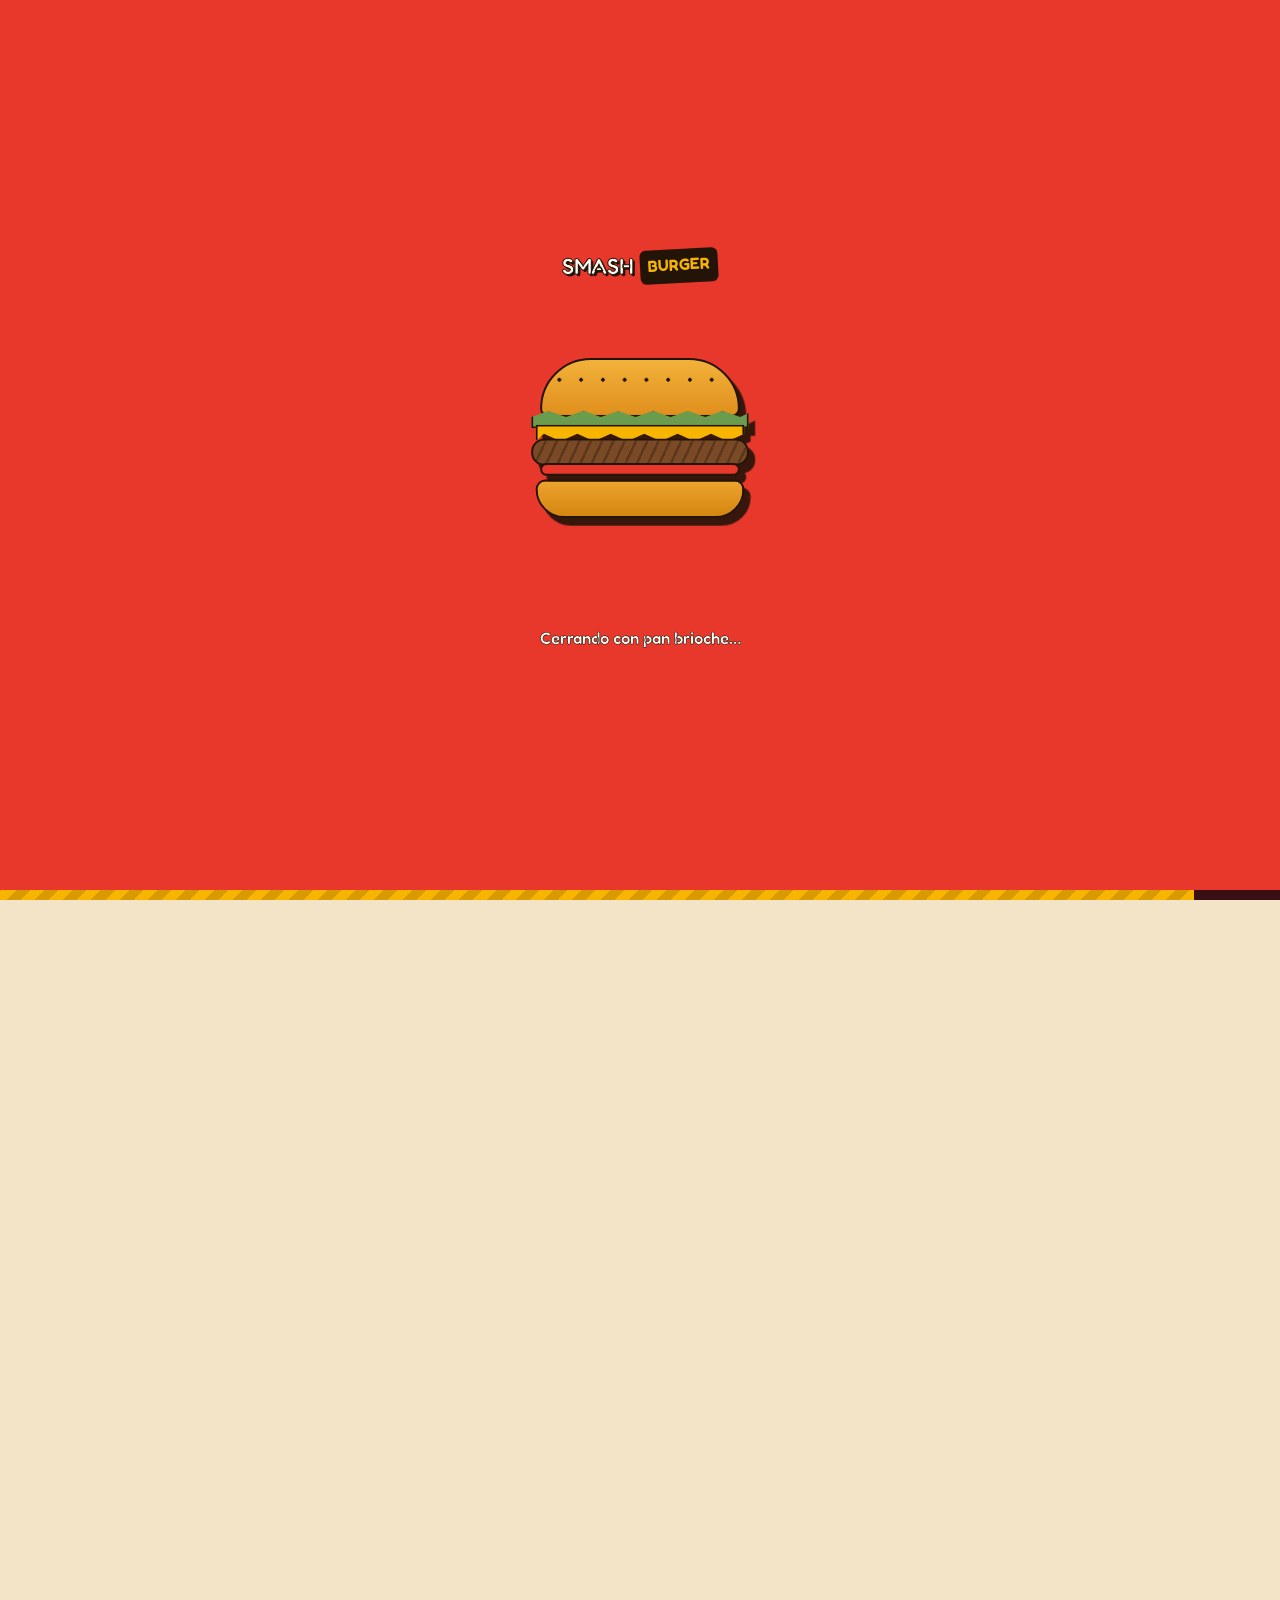
==== commit b83f715a: "Arreglar el doble tap en "Ver menú"/"Cómo llegar" y aclarar el mapa El body arranca con overflow blo" ====
--- a/index.html
+++ b/index.html
@@ -256,6 +256,7 @@
         <div class="map-pin">
           <svg viewBox="0 0 24 24" fill="none" stroke="currentColor" stroke-width="2"><path d="M12 21s7-6.5 7-12a7 7 0 1 0-14 0c0 5.5 7 12 7 12Z"/><circle cx="12" cy="9" r="2.5"/></svg>
           <span>Estamos acá</span>
+          <small class="map-pin__hint">Tocá para ver en Google Maps ↗</small>
         </div>
       </a>
     </div>
--- a/css/style.css
+++ b/css/style.css
@@ -1091,6 +1091,15 @@
   font-size: 0.85rem;
 }
 
+.map-pin__hint {
+  color: var(--ink-soft);
+  font-size: 0.8rem;
+  font-weight: 600;
+}
+
+.map-frame:hover .map-pin__hint,
+.map-frame:focus-visible .map-pin__hint { color: var(--red); }
+
 /* =========================================================
    CTA banner
    ========================================================= */
